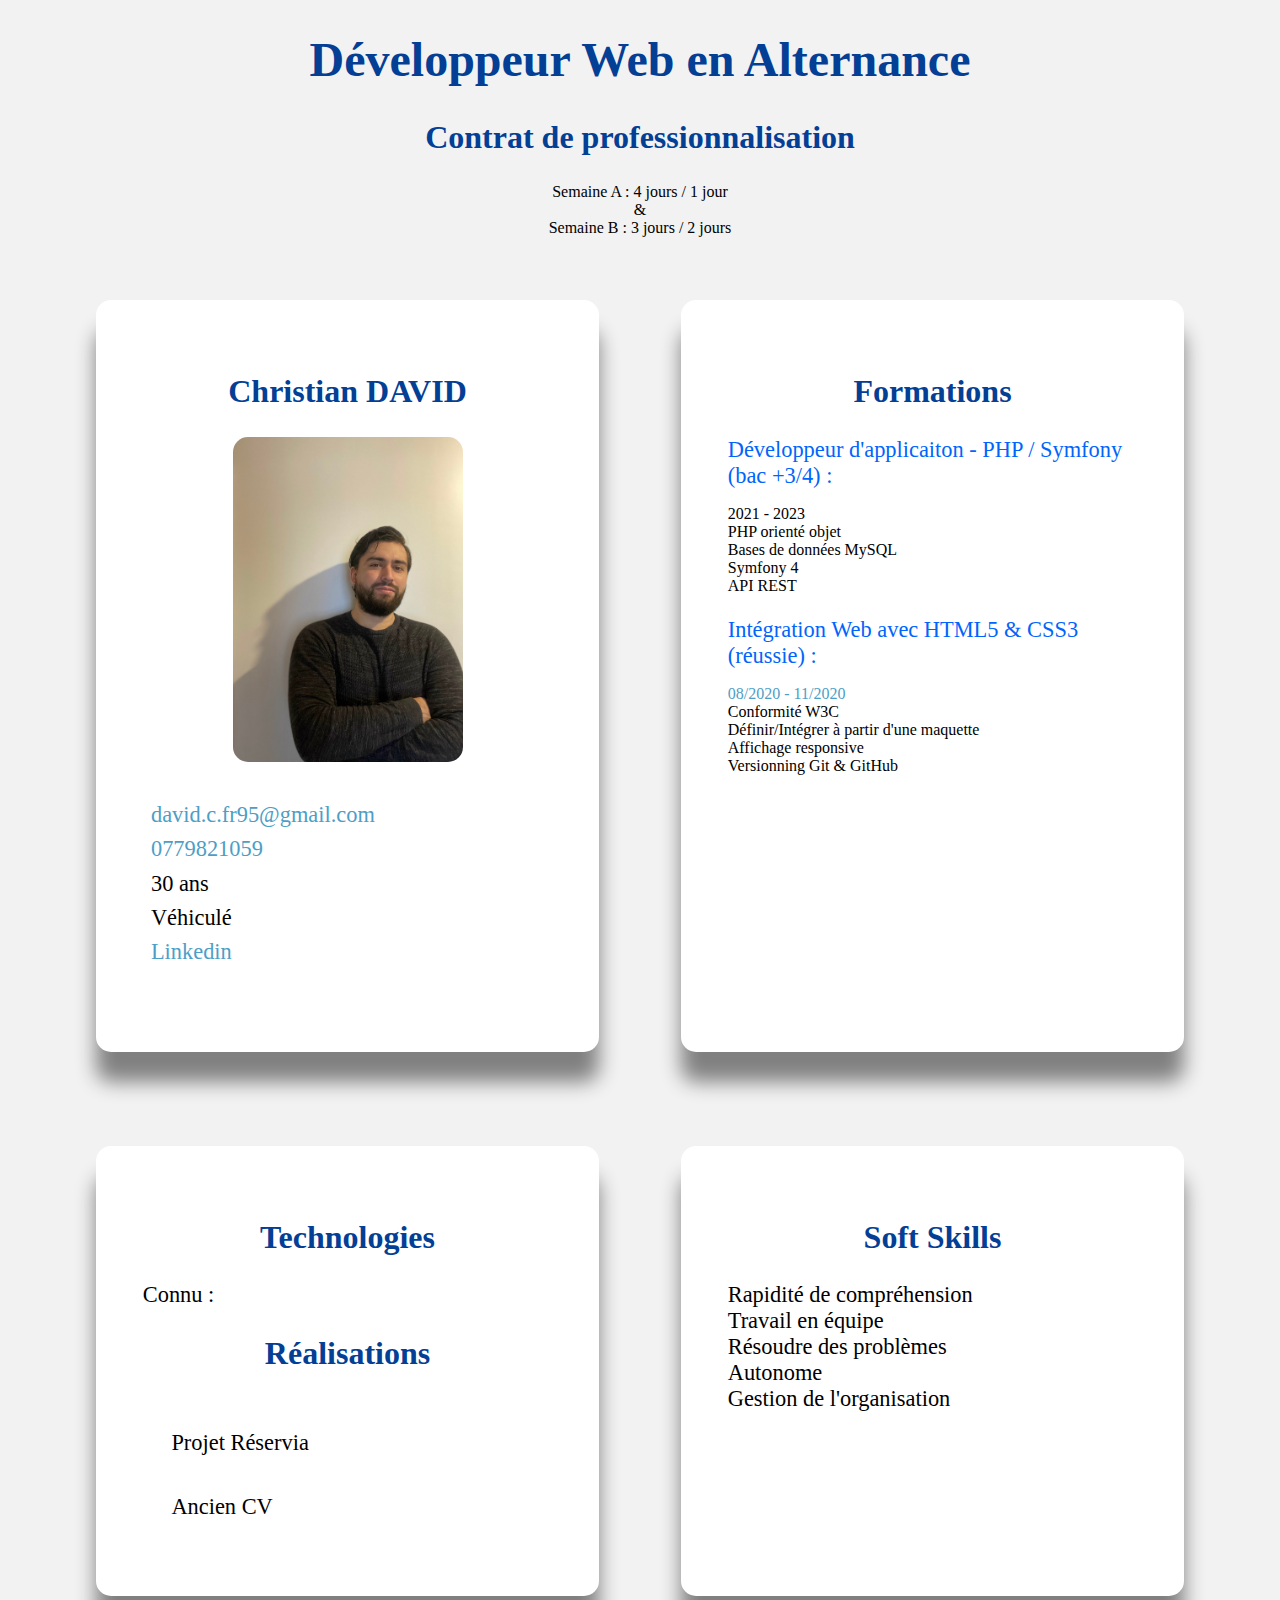
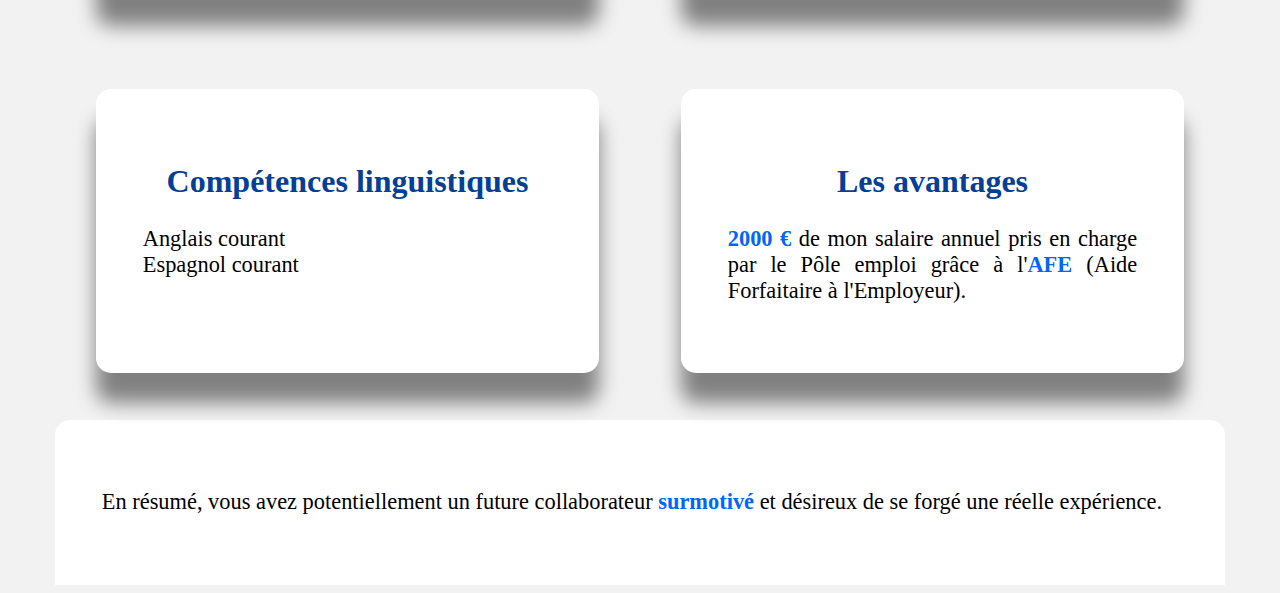
==== index.html @ d8ee63b3 "changement de l'extension de fichier" ====
<!DOCTYPE html>
<html lang="fr">
<head>
	<meta charset="utf-8">
	<meta name="viewport" content="width=device-width, initial-scale=1.0">
	<title>CV de Christian DAVID</title>
	<link rel="stylesheet" href="https://use.fontawesome.com/releases/v5.14.0/css/all.css"
		integrity="sha384-HzLeBuhoNPvSl5KYnjx0BT+WB0QEEqLprO+NBkkk5gbc67FTaL7XIGa2w1L0Xbgc" crossorigin="anonymous">
	<link rel="stylesheet" type="text/css" href="style.css">
</head>
<body>
	<!-- TITRE + OBJET -->
	<header class="container">
		<div id="titre">
			<h1>Développeur Web en Alternance</h1>
			<h2>Contrat de professionnalisation</h2>
			<p>
				Semaine A : 4 jours / 1 jour<br/>
				&<br/>
				Semaine B : 3 jours / 2 jours
			</p>
		</div>
	</header>

	<main class="container">

		<div>
			<section id="profil">
				<h2>Christian DAVID</h2>
				<div>
					<img alt="photo de christian david" src="photo/chris.jpg" id="moi">
					<p>
						<ul>
							<li><a href="mailto:david.c.fr95@gmail.com">david.c.fr95@gmail.com</a></li>
							<li><a href="tel:+33779821059">0779821059</a></li>
							<li>30 ans</li>
							<li>Véhiculé</li>
							<li><a href="https://www.linkedin.com/in/christian-david-06158919b/">Linkedin</a></li>
						</ul>
					</p>
				</div>
			</section>

			<section id="formations">
				<h2>Formations</h2>
					<p>Développeur d'applicaiton - PHP / Symfony (bac +3/4) :</p>
						<ul>
							<li><time datetime="2021-02-01">2021 - 2023</time></li>
							<li>PHP orienté objet</li>
							<li>Bases de données MySQL</li>
							<li>Symfony 4</li>
							<li>API REST</li>
						</ul>
					<p>Intégration Web avec HTML5 & CSS3 (réussie) :</p>
						<ul>
							<li><time datetime="2021-02-01"><a href="photo/certificat_HTML5_&_CSS3.pdf">08/2020 - 11/2020</a></time></li>
							<li>Conformité W3C</li>
							<li>Définir/Intégrer à partir d'une maquette</li>
							<li>Affichage responsive</li>
							<li>Versionning Git & GitHub</li>
						</ul>
			</section>
		</div>

		<div>
			<section id="technologies">
				<h2>Technologies</h2>
				<p>Connu :<br>
					<i class="fab fa-html5"></i>
					<i class="fab fa-css3-alt"></i>
					<i class="fab fa-sass"></i>
					<i class="fab fa-git"></i>
					<i class="fab fa-js-square"></i>
					<i class="fab fa-wordpress"></i>
					<i class="fab fa-php"></i>
					<i class="fab fa-node-js"></i>
				</p>
				<h2>Réalisations</h2>
				<p>
					<a href="https://chrisdavid95.github.io/projet-reservia/"><i class="fas fa-paperclip"></i></a>Projet Réservia<br>
					<a href="https://chrisdavid95.github.io/"><i class="fas fa-paperclip"></i></a>Ancien CV
				</p>
			</section>

			<section id="soft_skills">
				<h2>Soft Skills</h2>
				<ul>
					<li>Rapidité de compréhension</li>
					<li>Travail en équipe</li>
					<li>Résoudre des problèmes</li>
					<li>Autonome</li>
					<li>Gestion de l'organisation</li>
				</ul>
			</section>
		</div>

	</main>

	<footer class="container">

		<div>
			<section id="langues">
				<h2>Compétences linguistiques</h2>
				<ul>
					<li>Anglais courant</li>
					<li>Espagnol courant</li>
				</ul>
			</section>
			<section id="avantages">
				<h2>Les avantages</h2>
				<p><i class="far fa-lightbulb"></i><strong>2000 €</strong> de mon salaire annuel pris en charge par le Pôle emploi grâce à l'<strong>AFE</strong> (Aide Forfaitaire à l'Employeur).</p>
			</section>
		</div>

		<div id="bilan">
			<p><i class="far fa-hand-point-right"></i>En résumé, vous avez potentiellement un future collaborateur <strong>surmotivé</strong> et désireux de se forgé une réelle expérience.</p>
		</div>
		
	</footer>
</body>
</html>
---- style.css ----
/** STYLE GENERALE **/
html{scroll-behavior: smooth}
body{background-color: #F2F2F2; font-family: KufiStandardGK}
a{text-decoration: none}
a:link, a:visited{color: #4D9EC6}
a:hover, a:focus{color: #75FF42}
.container{width: 95%; max-width: 1170px; margin: auto}
h1{color: #043F96; font-family: impact; font-size: 3rem}
h2{color: #043F96; font-family: "Apple Symbols"; font-size: 2rem}
h1,h2,#titre p{text-align: center}
#profil div{display: flex;flex-direction: column; justify-content: space-evenly}
#profil li{margin: 2%; text-align: left}
#profil li:first-of-type {word-break: break-word}
#profil ul{margin: 0}
#moi{object-fit: contain;width: 230px;margin: auto; border-radius: 15px}
ul{list-style-type: none; padding: 0}
#formations li:first-of-type, #formations li:{font-size: 1.4rem}
#formations p{margin-bottom: 0; font-size: 1.4rem}
#technologies p:first-of-type i{filter: grayscale(100%)}
#technologies p i:hover{filter: none}
.fab, .fas, .far{font-size: 3.5rem}
.far{float: left}
.fa-html5{color: #dd4d25}
.fa-css3-alt{color: #1779B8}
.fa-sass{color: #CF6BA0}
.fa-git{color: #E94F32}
.fa-js-square{color: #EFD81C}
.fa-wordpress{color: #127297}
.fa-php{color: #858FBC}
.fa-node-js{color: #87BF00}
.fa-lightbulb, .fa-hand-point-right, .fa-paperclip{margin-right: 7%}
.fa-lightbulb{color: #F6C70A}
.fa-html5, .fa-css3-alt, .fa-sass, .fa-git, .fa-js-square, .fa-wordpress, .fa-php, .fa-node-js, .fa-paperclip{transition: all 2s ease 0s}
.fa-html5:hover, .fa-css3-alt:hover, .fa-sass:hover, .fa-git:hover, .fa-js-square:hover, .fa-wordpress:hover, .fa-php:hover, .fa-node-js:hover, .fa-paperclip:hover{transform: rotateY(360deg); transform: 3s}
.fa-hand-point-right, strong, #formations p{color: #0065FC}
#soft_skills,#profil li,#technologies p, footer{font-size: 1.4rem}
footer p{text-align: justify}
#profil, #formations, #technologies, #soft_skills, #langues, #avantages{background-color: white; margin: 10% auto; padding: 4%;border-radius: 15px; box-shadow: 0 30px 20px grey}
#bilan{background-color: white; border-radius: 15px 15px 0 0; border-bottom: none; padding: 4%}
/** MOIBILE FIRST **/
@media screen and (min-width: 768px){
main div, footer div{display: flex}
main section, footer section{flex-basis: 35%}
#profil, #formations, #technologies, #soft_skills, #langues, #avantages{margin: 4% auto}
}
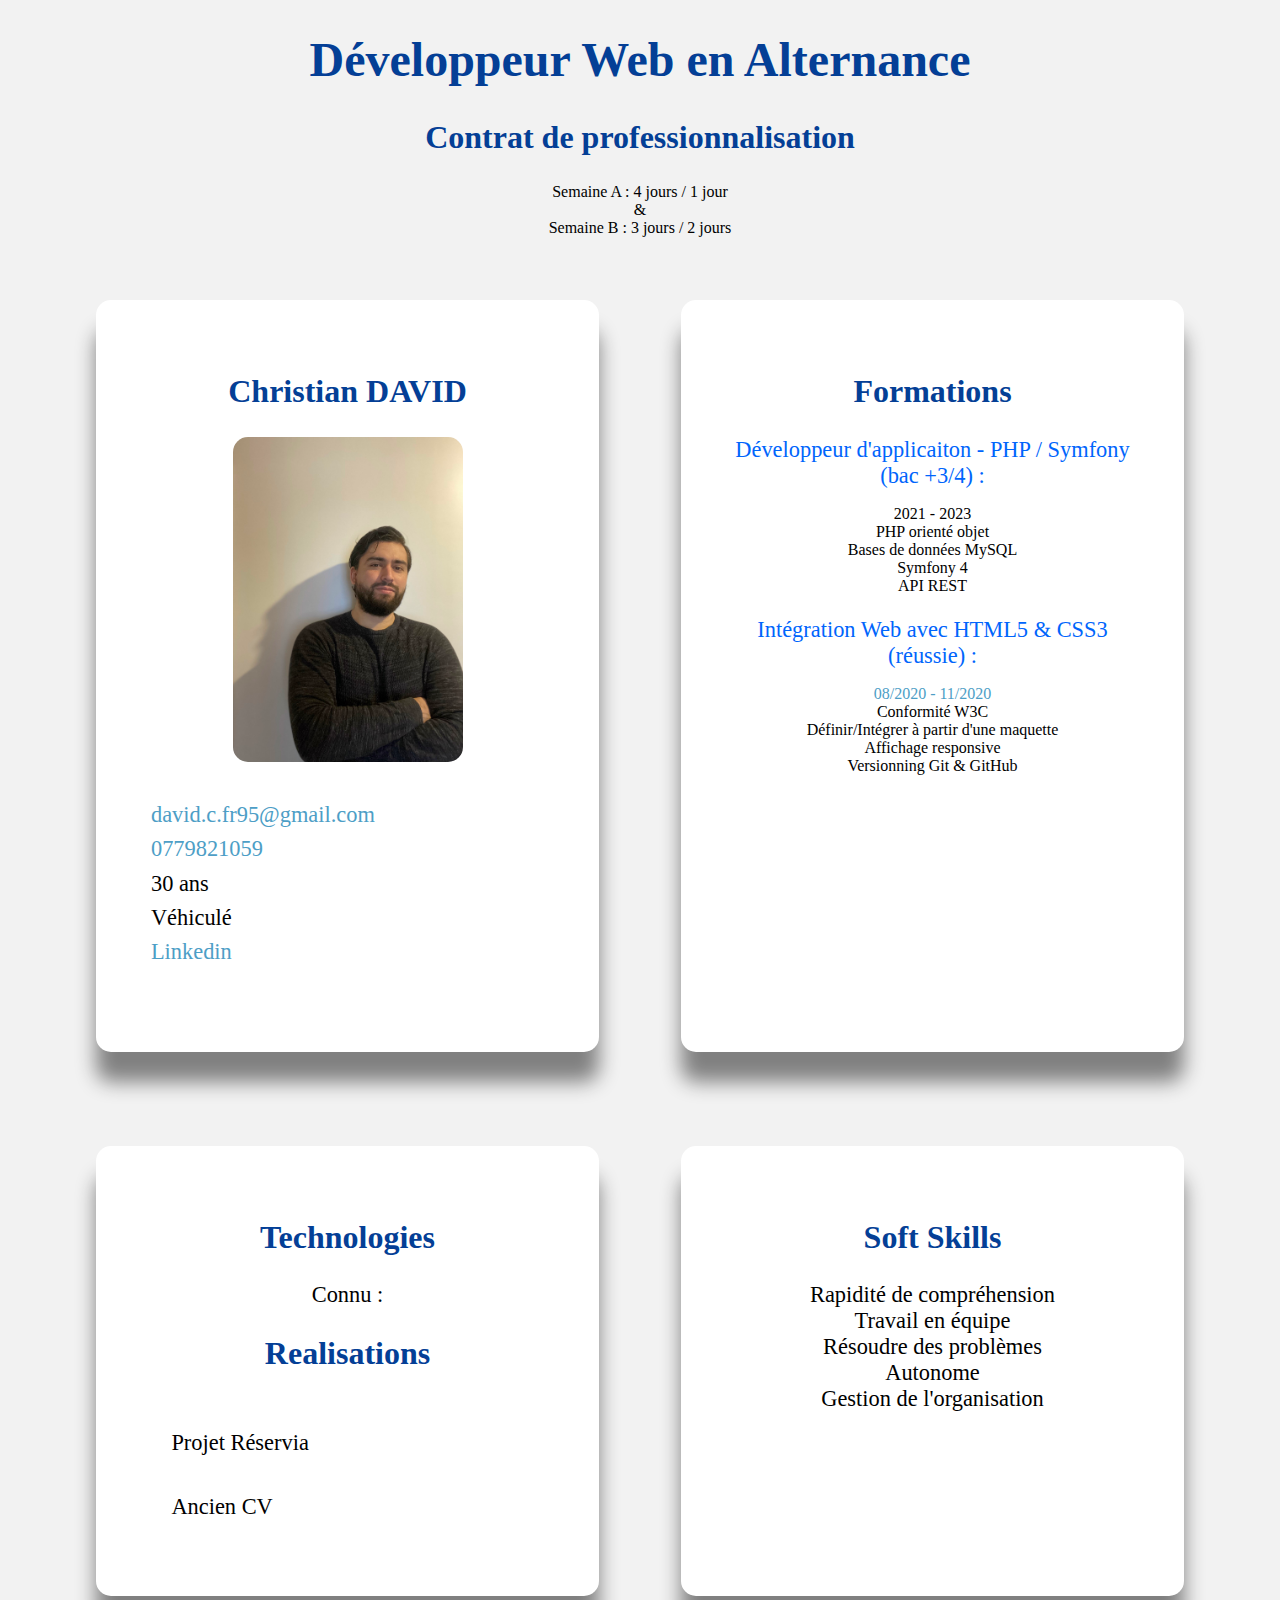
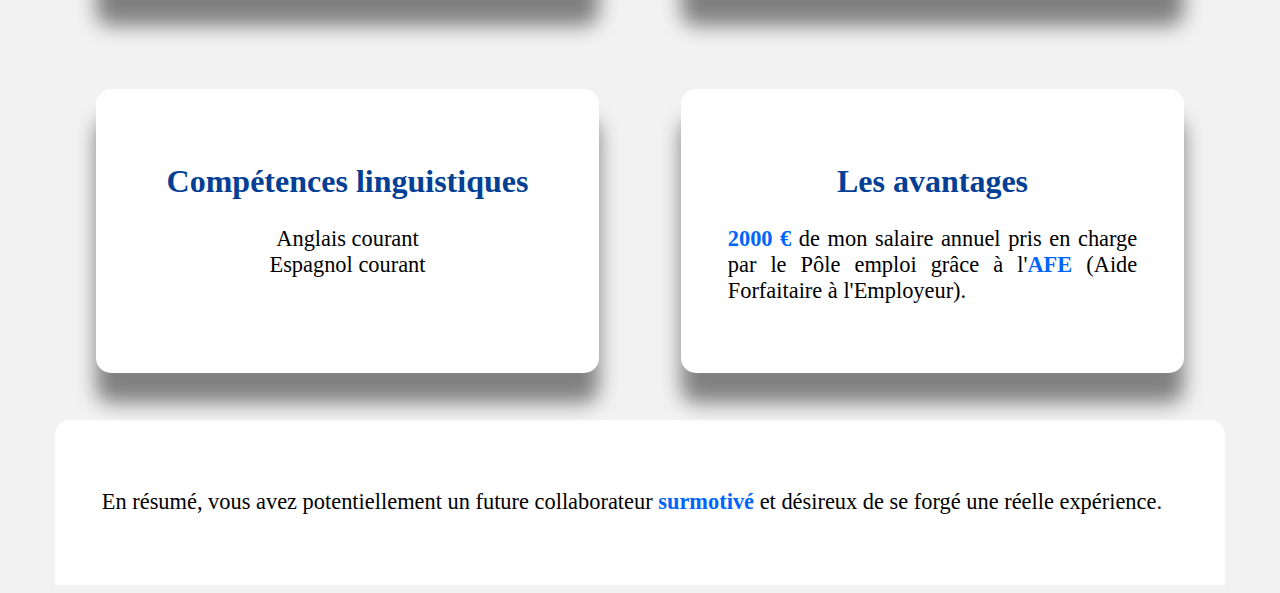
==== commit 1b397af5: "ajustement" ====
--- a/index.html
+++ b/index.html
@@ -75,7 +75,7 @@
 					<i class="fab fa-php"></i>
 					<i class="fab fa-node-js"></i>
 				</p>
-				<h2>Réalisations</h2>
+				<h2>Realisations</h2>
 				<p>
 					<a href="https://chrisdavid95.github.io/projet-reservia/"><i class="fas fa-paperclip"></i></a>Projet Réservia<br>
 					<a href="https://chrisdavid95.github.io/"><i class="fas fa-paperclip"></i></a>Ancien CV
--- a/style.css
+++ b/style.css
@@ -1,6 +1,6 @@
 /** STYLE GENERALE **/
 html{scroll-behavior: smooth}
-body{background-color: #F2F2F2; font-family: KufiStandardGK}
+body{background-color: #F2F2F2; text-align: center; font-family: KufiStandardGK}
 a{text-decoration: none}
 a:link, a:visited{color: #4D9EC6}
 a:hover, a:focus{color: #75FF42}
@@ -16,8 +16,9 @@
 ul{list-style-type: none; padding: 0}
 #formations li:first-of-type, #formations li:{font-size: 1.4rem}
 #formations p{margin-bottom: 0; font-size: 1.4rem}
-#technologies p:first-of-type i{filter: grayscale(100%)}
-#technologies p i:hover{filter: none}
+/**#technologies p:first-of-type i{filter: grayscale(100%)}
+#technologies p i:hover{filter: none}**/
+#technologies p:last-of-type{text-align: left}
 .fab, .fas, .far{font-size: 3.5rem}
 .far{float: left}
 .fa-html5{color: #dd4d25}
@@ -30,7 +31,7 @@
 .fa-node-js{color: #87BF00}
 .fa-lightbulb, .fa-hand-point-right, .fa-paperclip{margin-right: 7%}
 .fa-lightbulb{color: #F6C70A}
-.fa-html5, .fa-css3-alt, .fa-sass, .fa-git, .fa-js-square, .fa-wordpress, .fa-php, .fa-node-js, .fa-paperclip{transition: all 2s ease 0s}
+.fa-html5, .fa-css3-alt, .fa-sass, .fa-git, .fa-js-square, .fa-wordpress, .fa-php, .fa-node-js, .fa-paperclip{transition: all 1s cubic-bezier(.67,.4,.95,.1) 0s}
 .fa-html5:hover, .fa-css3-alt:hover, .fa-sass:hover, .fa-git:hover, .fa-js-square:hover, .fa-wordpress:hover, .fa-php:hover, .fa-node-js:hover, .fa-paperclip:hover{transform: rotateY(360deg); transform: 3s}
 .fa-hand-point-right, strong, #formations p{color: #0065FC}
 #soft_skills,#profil li,#technologies p, footer{font-size: 1.4rem}
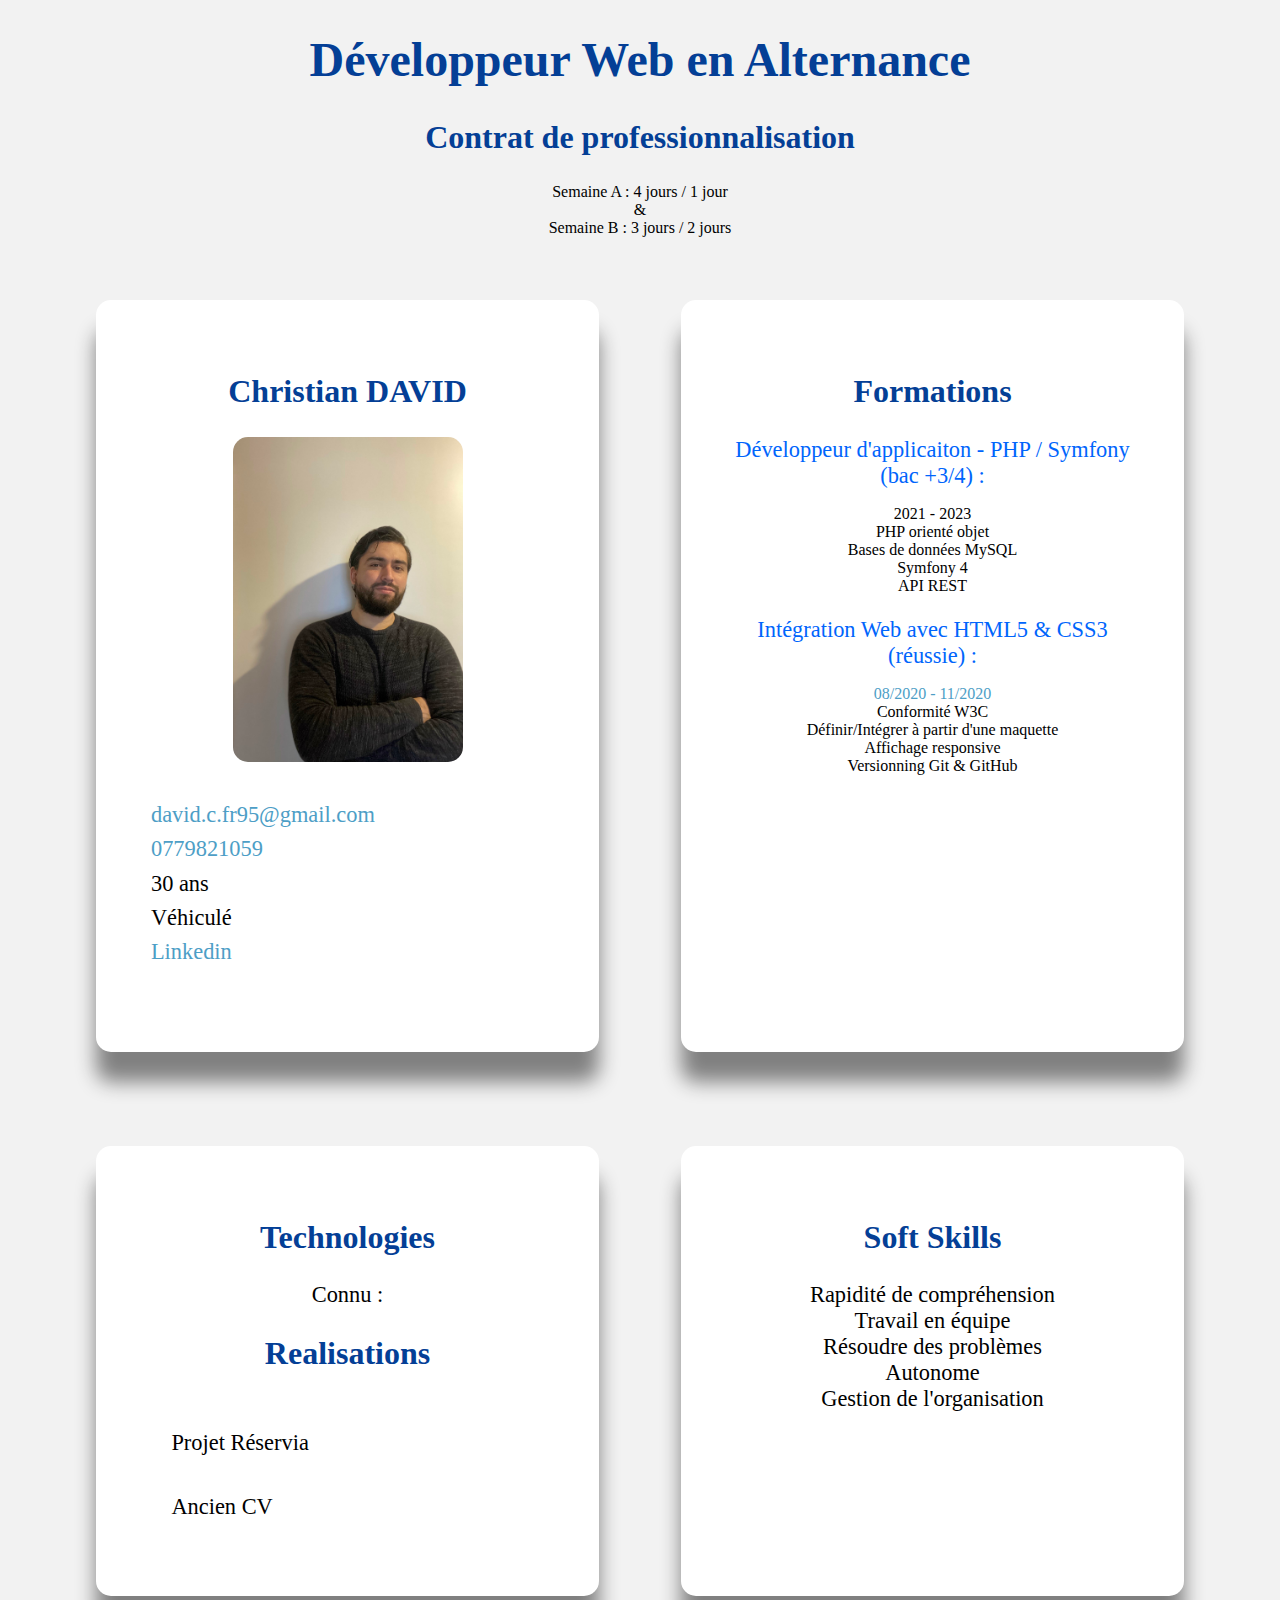
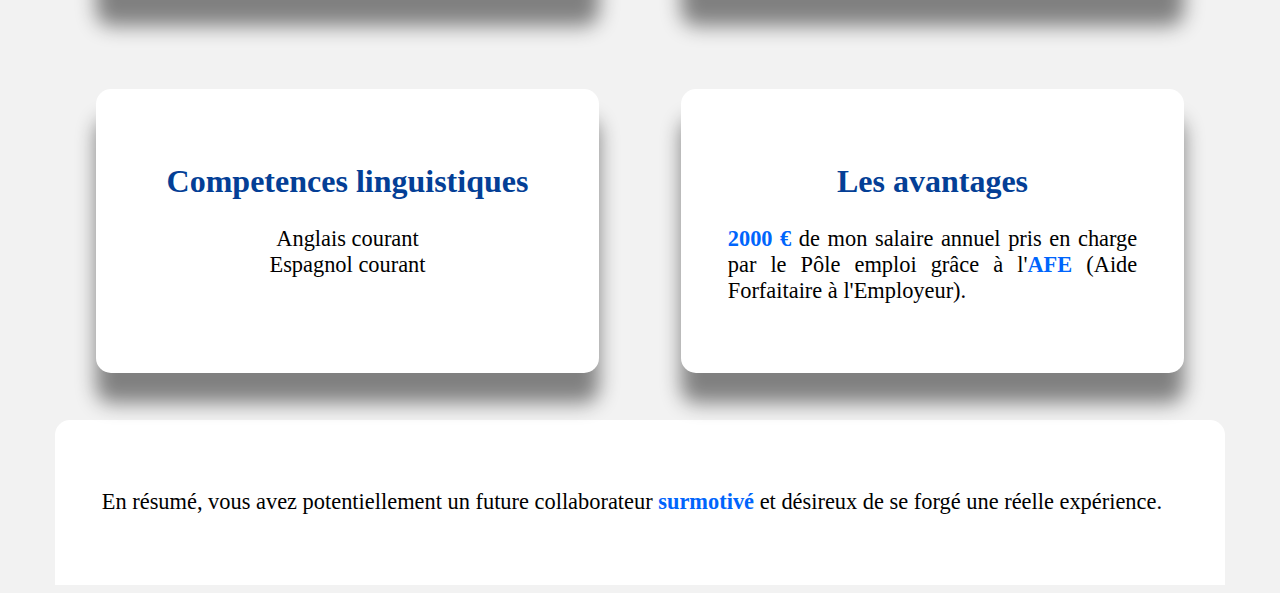
==== commit 567f9450: "last update" ====
--- a/index.html
+++ b/index.html
@@ -100,7 +100,7 @@
 
 		<div>
 			<section id="langues">
-				<h2>Compétences linguistiques</h2>
+				<h2>Competences linguistiques</h2>
 				<ul>
 					<li>Anglais courant</li>
 					<li>Espagnol courant</li>
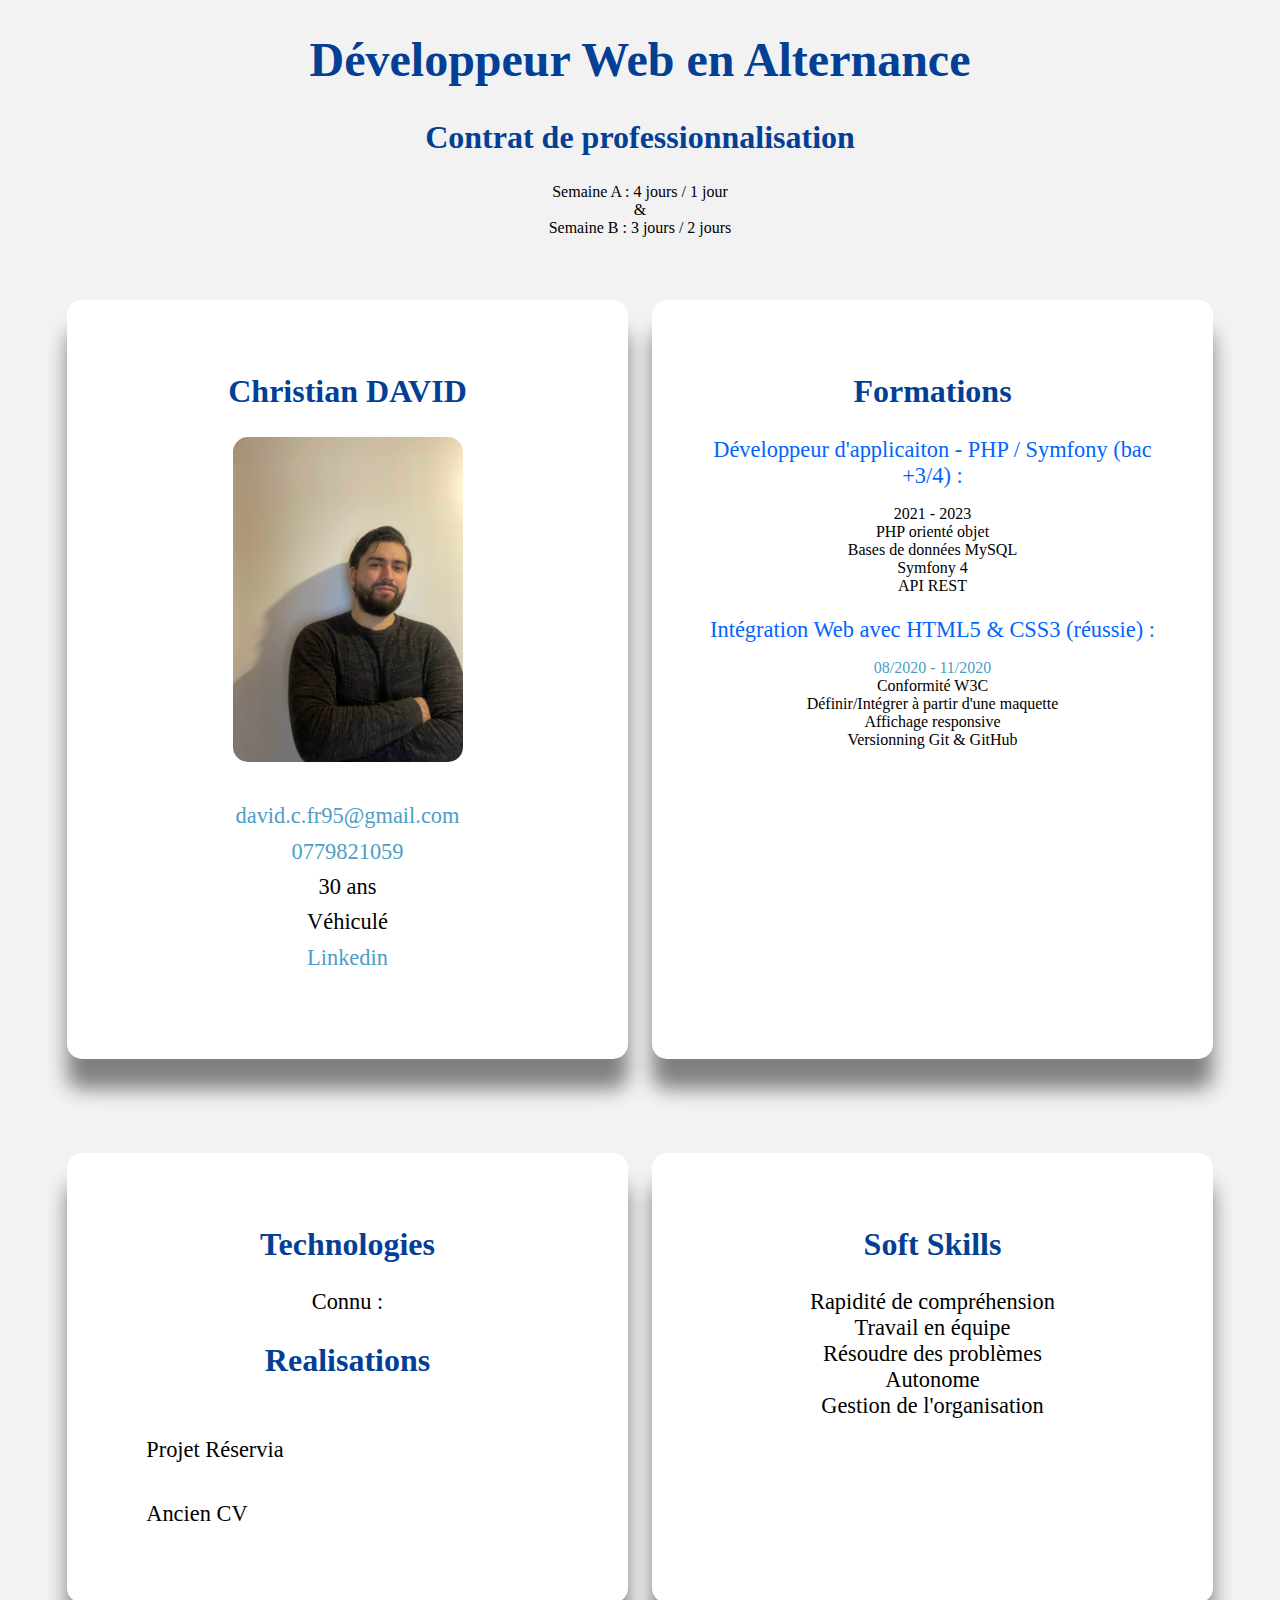
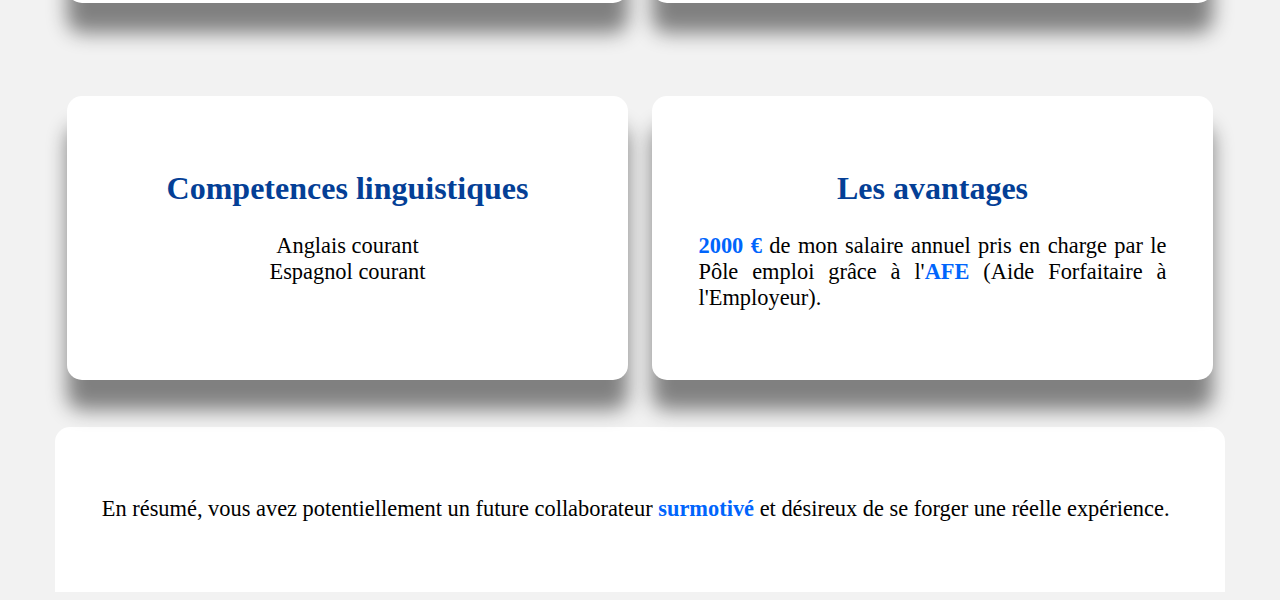
==== commit 62fcfbdf: "ultime modification" ====
--- a/index.html
+++ b/index.html
@@ -3,7 +3,12 @@
 <head>
 	<meta charset="utf-8">
 	<meta name="viewport" content="width=device-width, initial-scale=1.0">
-	<title>CV de Christian DAVID</title>
+	<meta name="description" content="Développeur web | Val d'oise & Paris">
+	<meta name="keywords" content="développeur web paris,développeur web val d'oise,créateur de site web,créateur de site internet">
+	<meta name="robots" content="index,follow">
+	<meta name="author" content="Christian DAVID">
+	<meta name="copyright" content="Christian DAVID">
+	<title>Christian DAVID | Développeur Web</title>
 	<link rel="stylesheet" href="https://use.fontawesome.com/releases/v5.14.0/css/all.css"
 		integrity="sha384-HzLeBuhoNPvSl5KYnjx0BT+WB0QEEqLprO+NBkkk5gbc67FTaL7XIGa2w1L0Xbgc" crossorigin="anonymous">
 	<link rel="stylesheet" type="text/css" href="style.css">
@@ -113,7 +118,7 @@
 		</div>
 
 		<div id="bilan">
-			<p><i class="far fa-hand-point-right"></i>En résumé, vous avez potentiellement un future collaborateur <strong>surmotivé</strong> et désireux de se forgé une réelle expérience.</p>
+			<p><i class="far fa-hand-point-right"></i>En résumé, vous avez potentiellement un future collaborateur <strong>surmotivé</strong> et désireux de se forger une réelle expérience.</p>
 		</div>
 		
 	</footer>
--- a/style.css
+++ b/style.css
@@ -39,8 +39,11 @@
 #profil, #formations, #technologies, #soft_skills, #langues, #avantages{background-color: white; margin: 10% auto; padding: 4%;border-radius: 15px; box-shadow: 0 30px 20px grey}
 #bilan{background-color: white; border-radius: 15px 15px 0 0; border-bottom: none; padding: 4%}
 /** MOIBILE FIRST **/
-@media screen and (min-width: 768px){
+@media all and (min-width: 768px){
 main div, footer div{display: flex}
-main section, footer section{flex-basis: 35%}
+main section, footer section{flex-basis: 40%}
 #profil, #formations, #technologies, #soft_skills, #langues, #avantages{margin: 4% auto}
+#profil li:first-of-type{word-break: normal}
+#profil li{text-align: center}
+
 }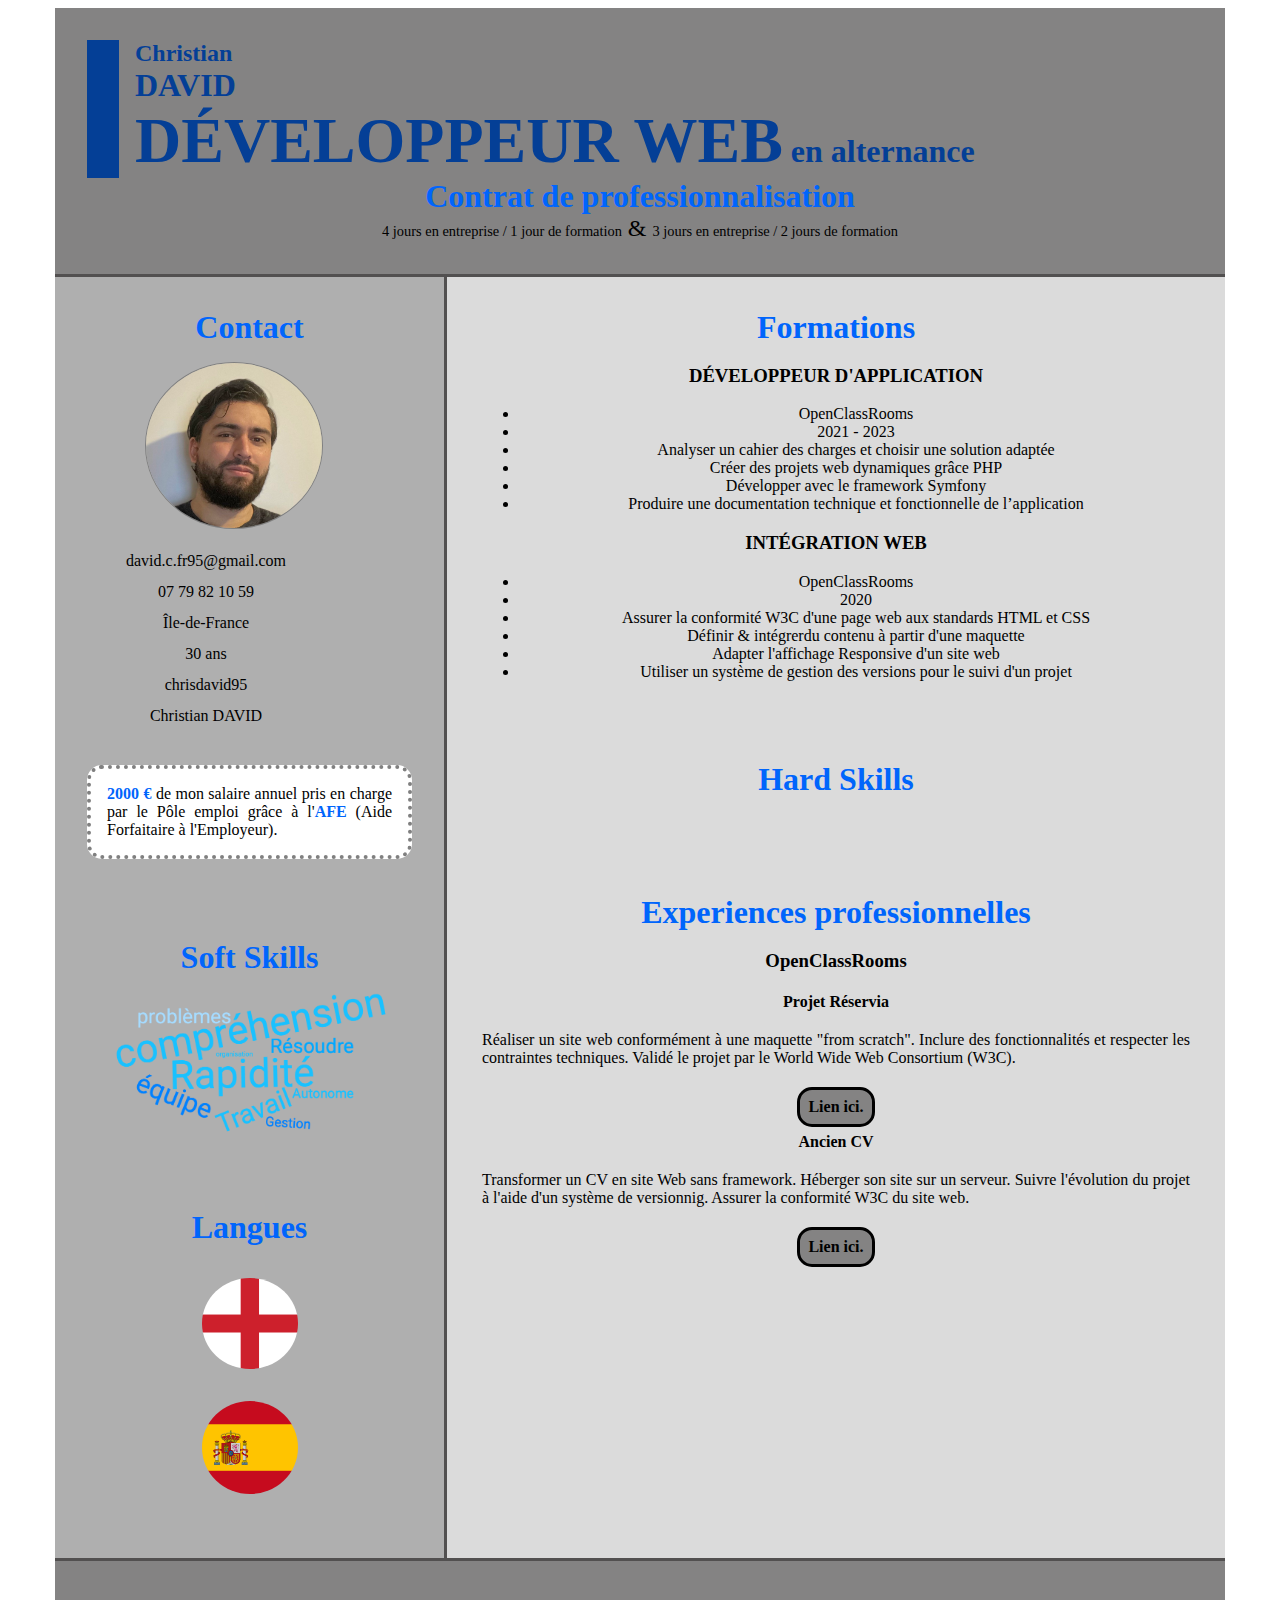
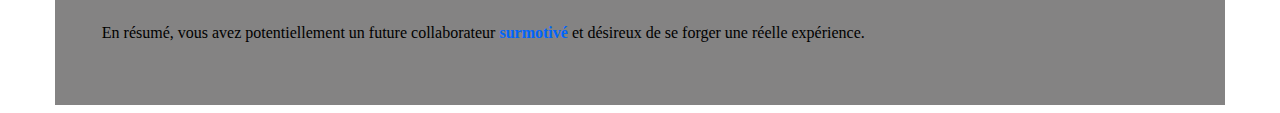
==== commit c0617d97: "Modifiction complete de la page web pour une question d'UX" ====
--- a/index.html
+++ b/index.html
@@ -14,63 +14,98 @@
 	<link rel="stylesheet" type="text/css" href="style.css">
 </head>
 <body>
-	<!-- TITRE + OBJET -->
+	
 	<header class="container">
-		<div id="titre">
-			<h1>Développeur Web en Alternance</h1>
-			<h2>Contrat de professionnalisation</h2>
-			<p>
-				Semaine A : 4 jours / 1 jour<br/>
-				&<br/>
-				Semaine B : 3 jours / 2 jours
-			</p>
-		</div>
+			<div>
+				<h1><span id="name"><span class="upper1">Christian</span> <span id="upper2">david</span></span> <span id="upper3">Développeur Web</span> <span class="block">en alternance</span></h1>
+				<h2>Contrat de professionnalisation</h2>
+				<p><span class="block">4 jours en entreprise / 1 jour de formation</span><span class="upper1 block"> & </span><span class="block">3 jours en entreprise / 2 jours de formation</span></p>
+			</div>
 	</header>
 
 	<main class="container">
 
-		<div>
-			<section id="profil">
-				<h2>Christian DAVID</h2>
+		<div id="colA">
+
+			<section>
+				<h2>Contact</h2>
+				<figure>
+					<img alt="photo de christian david" src="photo/chris.jpg" id="moi">
+				</figure>
+				<table>
+					<tr>
+						<td class="col1"><i class="fas fa-envelope-open-text"></i></td>
+						<td><a href="mailto:david.c.fr95@gmail.com">david.c.fr95@gmail.com</a></td>
+					</tr>
+					<tr>
+						<td class="col1"><i class="fas fa-mobile-alt"></i></td>
+						<td><a href="tel:+33779821059">07 79 82 10 59</a></td>
+					<tr>
+						<td class="col1"><i class="fas fa-map-pin"></i></td>
+						<td>Île-de-France</td>
+					<tr>
+						<td class="col1"><i class="fas fa-birthday-cake"></i></td>
+						<td>30 ans</td>
+					<tr>
+						<td class="col1"><i class="fab fa-github"></i></td>
+						<td><a href="https://github.com/chrisdavid95">chrisdavid95</a></td>
+					<tr>
+						<td class="col1"><i class="fab fa-linkedin-in"></i></td>
+						<td><a href="https://www.linkedin.com/in/christian-david-06158919b/">Christian DAVID</a></td>
+				</table>
+				<p id="avantages">
+					<i class="far fa-lightbulb"></i><strong>2000 €</strong> de mon salaire annuel pris en charge par le Pôle emploi grâce à l'<strong>AFE</strong> (Aide Forfaitaire à l'Employeur).
+				</p>
+			</section>
+
+			<section id="soft_skills">
+				<h2>Soft Skills</h2>
 				<div>
-					<img alt="photo de christian david" src="photo/chris.jpg" id="moi">
-					<p>
-						<ul>
-							<li><a href="mailto:david.c.fr95@gmail.com">david.c.fr95@gmail.com</a></li>
-							<li><a href="tel:+33779821059">0779821059</a></li>
-							<li>30 ans</li>
-							<li>Véhiculé</li>
-							<li><a href="https://www.linkedin.com/in/christian-david-06158919b/">Linkedin</a></li>
-						</ul>
-					</p>
+					<img src="photo/nuage-de-mots.png" alt="nuage de mots" id="nuage">
 				</div>
 			</section>
 
+			<section id="langues">
+				<h2>Langues</h2>
+				<figure>
+					<img src="photo/englandflag.png" alt="le drapeau d'angleterre" class="langues">
+					<img src="photo/spainflag.png" alt="le drapeau d'espagne" class="langues">
+				</figure>
+			</section>
+
+		</div>
+
+		<div id="colB">
+
 			<section id="formations">
 				<h2>Formations</h2>
-					<p>Développeur d'applicaiton - PHP / Symfony (bac +3/4) :</p>
-						<ul>
-							<li><time datetime="2021-02-01">2021 - 2023</time></li>
-							<li>PHP orienté objet</li>
-							<li>Bases de données MySQL</li>
-							<li>Symfony 4</li>
-							<li>API REST</li>
-						</ul>
-					<p>Intégration Web avec HTML5 & CSS3 (réussie) :</p>
-						<ul>
-							<li><time datetime="2021-02-01"><a href="photo/certificat_HTML5_&_CSS3.pdf">08/2020 - 11/2020</a></time></li>
-							<li>Conformité W3C</li>
-							<li>Définir/Intégrer à partir d'une maquette</li>
-							<li>Affichage responsive</li>
-							<li>Versionning Git & GitHub</li>
-						</ul>
+				<article>
+					<h3>DÉVELOPPEUR D'APPLICATION</h3>
+					<ul>
+						<li>OpenClassRooms</li>
+						<li><time datetime="2021-02-01">2021 - 2023</time></li>
+						<li>Analyser un cahier des charges et choisir une solution adaptée</li>
+						<li>Créer des projets web dynamiques grâce PHP</li>
+						<li>Développer avec le framework Symfony</li>
+						<li>Produire une documentation technique et fonctionnelle de l’application</li>
+					</ul>
+				</article>
+				<article>
+					<h3>INTÉGRATION WEB</h3>
+					<ul>
+						<li>OpenClassRooms</li>
+						<li><time datetime="2021-02-01"><a href="photo/certificat_HTML5_&_CSS3.pdf">2020</a></time></li>
+						<li>Assurer la conformité W3C d'une page web aux standards HTML et CSS</li>
+						<li>Définir & intégrerdu contenu à partir d'une maquette</li>
+						<li>Adapter l'affichage Responsive d'un site web</li>
+						<li>Utiliser un système de gestion des versions pour le suivi d'un projet</li>
+					</ul>
+				</article>
 			</section>
-		</div>
 
-		<div>
 			<section id="technologies">
-				<h2>Technologies</h2>
-				<p>Connu :<br>
+				<h2>Hard Skills</h2>
+				<p>
 					<i class="fab fa-html5"></i>
 					<i class="fab fa-css3-alt"></i>
 					<i class="fab fa-sass"></i>
@@ -80,42 +115,52 @@
 					<i class="fab fa-php"></i>
 					<i class="fab fa-node-js"></i>
 				</p>
-				<h2>Realisations</h2>
-				<p>
-					<a href="https://chrisdavid95.github.io/projet-reservia/"><i class="fas fa-paperclip"></i></a>Projet Réservia<br>
-					<a href="https://chrisdavid95.github.io/"><i class="fas fa-paperclip"></i></a>Ancien CV
-				</p>
 			</section>
 
-			<section id="soft_skills">
-				<h2>Soft Skills</h2>
-				<ul>
-					<li>Rapidité de compréhension</li>
-					<li>Travail en équipe</li>
-					<li>Résoudre des problèmes</li>
-					<li>Autonome</li>
-					<li>Gestion de l'organisation</li>
-				</ul>
+			<section>
+				<h2>Experiences professionnelles</h2>
+				<h3>OpenClassRooms</h3>
+				<table>
+					<thead>
+						<tr>
+							<th>Projet Réservia</th>
+						</tr>
+					</thead>
+					<tr>
+						<td>
+							<p>Réaliser un site web conformément à une maquette "from scratch". Inclure des fonctionnalités et respecter les contraintes techniques. Validé le projet par le World Wide Web Consortium (W3C).</p>
+						</td>
+					</tr>
+					<tfoot>
+						<tr>
+							<th><a href="https://chrisdavid95.github.io/projet-reservia/" class="projet">Lien ici.</a></th>
+						</tr>
+					</tfoot>
+				</table>
+				<table>
+					<thead>
+						<tr>
+							<th>Ancien CV</th>
+						</tr>
+					</thead>
+					<tr>
+						<td>
+							<p>Transformer un CV en site Web sans framework. Héberger son site sur un serveur. Suivre l'évolution du projet à l'aide d'un système de versionnig. Assurer la conformité W3C du site web.</p>
+						</td>
+					</tr>
+					<tfoot>
+						<tr>
+							<th><a href="https://chrisdavid95.github.io/" class="projet">Lien ici.</a></th>
+						</tr>
+					</tfoot>
+				</table>
 			</section>
+
 		</div>
 
 	</main>
 
 	<footer class="container">
-
-		<div>
-			<section id="langues">
-				<h2>Competences linguistiques</h2>
-				<ul>
-					<li>Anglais courant</li>
-					<li>Espagnol courant</li>
-				</ul>
-			</section>
-			<section id="avantages">
-				<h2>Les avantages</h2>
-				<p><i class="far fa-lightbulb"></i><strong>2000 €</strong> de mon salaire annuel pris en charge par le Pôle emploi grâce à l'<strong>AFE</strong> (Aide Forfaitaire à l'Employeur).</p>
-			</section>
-		</div>
 
 		<div id="bilan">
 			<p><i class="far fa-hand-point-right"></i>En résumé, vous avez potentiellement un future collaborateur <strong>surmotivé</strong> et désireux de se forger une réelle expérience.</p>
--- a/style.css
+++ b/style.css
@@ -1,25 +1,44 @@
-/** STYLE GENERALE **/
+/** MOIBILE FIRST **/
 html{scroll-behavior: smooth}
-body{background-color: #F2F2F2; text-align: center; font-family: KufiStandardGK}
+body{background-color: white; font-family: KufiStandardGK}
+header{padding: 2%; background-color: #848383; border-bottom: 3px solid #525050}
+header p{font-size: 0.8rem}
+header,main,footer,div,section,article,figure{box-sizing:border-box}
+section{padding: 1rem}
 a{text-decoration: none}
-a:link, a:visited{color: #4D9EC6}
-a:hover, a:focus{color: #75FF42}
+a:link, a:visited{color: black}
+a:hover, a:focus{color: #fc2a32}
+h1{color: #043F96; font-family: impact}
+h2{color: #043F96; font-family: "Apple Symbols"; font-size: 2rem}
+h1, h2, header p{text-align: center; margin: 0}
+h3{text-align: center}
+figure{display: flex; flex-direction: column; justify-content: space-evenly; align-items: center}
+footer p{text-align: justify}
 .container{width: 95%; max-width: 1170px; margin: auto}
-h1{color: #043F96; font-family: impact; font-size: 3rem}
-h2{color: #043F96; font-family: "Apple Symbols"; font-size: 2rem}
-h1,h2,#titre p{text-align: center}
-#profil div{display: flex;flex-direction: column; justify-content: space-evenly}
-#profil li{margin: 2%; text-align: left}
-#profil li:first-of-type {word-break: break-word}
-#profil ul{margin: 0}
-#moi{object-fit: contain;width: 230px;margin: auto; border-radius: 15px}
-ul{list-style-type: none; padding: 0}
+#moi{object-fit: contain;width: 11rem; margin-right: 2rem; border-radius: 50%;border: 1px solid grey}
+#name{display: flex; flex-direction: column; align-items: baseline}
+.upper1{text-transform: capitalize; font-size: 1.3rem}
+#upper2, #upper3{text-transform: uppercase}
+#upper2, h1{font-size: 2rem}
+.block{display: block}
+#colA{background-color: #AFAFAF}
+#colB{background-color: #DBDBDB; flex: 2}
+#colA div{display: flex;flex-direction: column; justify-content: space-evenly}
+#colA li{margin: 2%; text-align: left}
+#colA li:first-of-type {word-break: break-word}
+#colA ul{margin: 0}
+.col1{text-align: center}
+table .fas, table .fab{font-size: 1.5rem; margin-right: 2rem; color: white}
+table p{text-align: justify}
+thead, tfoot{text-align: center}
+#avantages{margin-top: 2rem; text-align: justify; background-color: white; padding: 1rem; border-radius: 15px; border: 4px dotted grey}
+#avantages i, #bilan i{font-size: 4rem; margin-right: 1rem}
+.langues{width: 5rem; border-radius: 50%; margin: 1rem}
 #formations li:first-of-type, #formations li:{font-size: 1.4rem}
 #formations p{margin-bottom: 0; font-size: 1.4rem}
-/**#technologies p:first-of-type i{filter: grayscale(100%)}
-#technologies p i:hover{filter: none}**/
+#technologies p{display: flex; justify-content: space-evenly; flex-wrap: wrap}
 #technologies p:last-of-type{text-align: left}
-.fab, .fas, .far{font-size: 3.5rem}
+.fab{font-size: 4.5rem}
 .far{float: left}
 .fa-html5{color: #dd4d25}
 .fa-css3-alt{color: #1779B8}
@@ -29,21 +48,30 @@
 .fa-wordpress{color: #127297}
 .fa-php{color: #858FBC}
 .fa-node-js{color: #87BF00}
-.fa-lightbulb, .fa-hand-point-right, .fa-paperclip{margin-right: 7%}
 .fa-lightbulb{color: #F6C70A}
-.fa-html5, .fa-css3-alt, .fa-sass, .fa-git, .fa-js-square, .fa-wordpress, .fa-php, .fa-node-js, .fa-paperclip{transition: all 1s cubic-bezier(.67,.4,.95,.1) 0s}
-.fa-html5:hover, .fa-css3-alt:hover, .fa-sass:hover, .fa-git:hover, .fa-js-square:hover, .fa-wordpress:hover, .fa-php:hover, .fa-node-js:hover, .fa-paperclip:hover{transform: rotateY(360deg); transform: 3s}
-.fa-hand-point-right, strong, #formations p{color: #0065FC}
-#soft_skills,#profil li,#technologies p, footer{font-size: 1.4rem}
-footer p{text-align: justify}
-#profil, #formations, #technologies, #soft_skills, #langues, #avantages{background-color: white; margin: 10% auto; padding: 4%;border-radius: 15px; box-shadow: 0 30px 20px grey}
-#bilan{background-color: white; border-radius: 15px 15px 0 0; border-bottom: none; padding: 4%}
-/** MOIBILE FIRST **/
-@media all and (min-width: 768px){
-main div, footer div{display: flex}
-main section, footer section{flex-basis: 40%}
-#profil, #formations, #technologies, #soft_skills, #langues, #avantages{margin: 4% auto}
-#profil li:first-of-type{word-break: normal}
-#profil li{text-align: center}
+.fa-html5, .fa-css3-alt, .fa-sass, .fa-git, .fa-js-square, .fa-wordpress, .fa-php, .fa-node-js, figure img{transition: transform 3s cubic-bezier(1,1,1,1) 0s}
+.fa-html5:hover, .fa-css3-alt:hover, .fa-sass:hover, .fa-git:hover, .fa-js-square:hover, .fa-wordpress:hover, .fa-php:hover, .fa-node-js:hover, .fa-paperclip:hover, figure img:hover{transform: rotateY(1500deg)}
+.fa-lightbulb{transition: all 3s cubic-bezier(1,1,1,1) 0s}
+.fa-lightbulb:hover{transform: scale(2)}
+.fa-hand-point-right, h2, strong{color: #0065FC}
+#nuage{width: 90%; margin: auto}
+.projet{padding: 0.5rem; display: inline-block; border: 3px solid; background-color: #848383; border-radius: 15px}
+#bilan{background-color: #848383; padding: 4%; border-top: 3px solid #525050}
 
+
+@media all and (min-width: 767px){
+header{padding: 2rem}
+h1{display: inline-block; padding-left: 1rem; border-left: 2rem solid #043F96}
+header p{font-size: 0.9rem}
+section{padding: 2rem}
+.upper1{font-size: 1.5rem}
+#upper2, h1{font-size: 2rem}
+#upper3{font-size: 4rem; display: inline-block}
+.block{display: inline}
+main{display: flex; justify-content: space-between; text-align: center}
+#colA{border-right: 3px solid #525050; flex: 1}
+#colA li:first-of-type{word-break: normal}
+#colA li{}
+.langues{width: 6rem; border-radius: 50%}
+#nuage{width: 18rem; margin: auto}
 }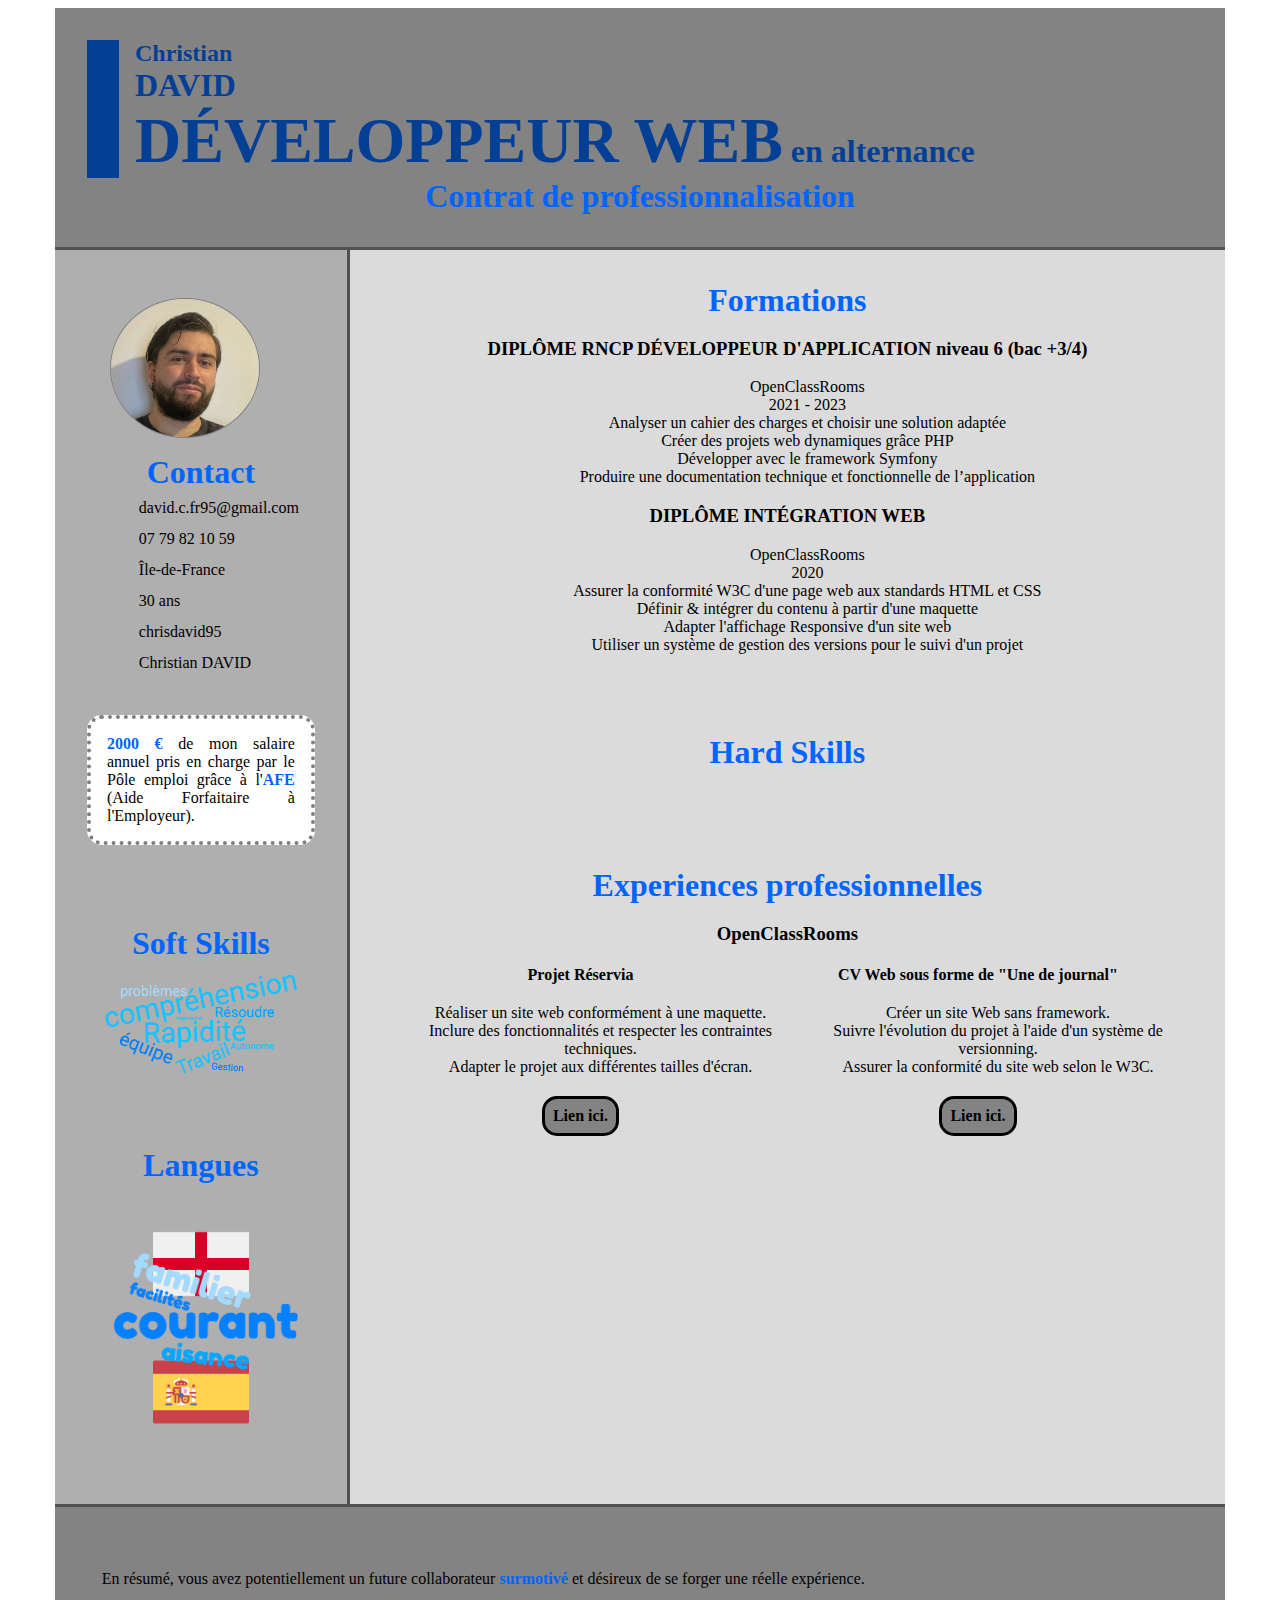
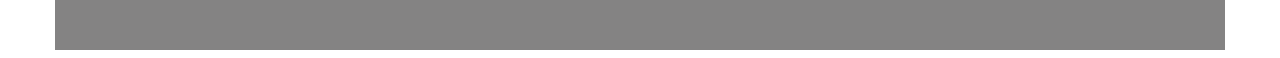
==== commit ee942a74: "corrections de fautes d'autographes, amélioration visuel du contenu" ====
--- a/index.html
+++ b/index.html
@@ -19,7 +19,6 @@
 			<div>
 				<h1><span id="name"><span class="upper1">Christian</span> <span id="upper2">david</span></span> <span id="upper3">Développeur Web</span> <span class="block">en alternance</span></h1>
 				<h2>Contrat de professionnalisation</h2>
-				<p><span class="block">4 jours en entreprise / 1 jour de formation</span><span class="upper1 block"> & </span><span class="block">3 jours en entreprise / 2 jours de formation</span></p>
 			</div>
 	</header>
 
@@ -28,30 +27,30 @@
 		<div id="colA">
 
 			<section>
-				<h2>Contact</h2>
 				<figure>
 					<img alt="photo de christian david" src="photo/chris.jpg" id="moi">
 				</figure>
+				<h2>Contact</h2>
 				<table>
 					<tr>
 						<td class="col1"><i class="fas fa-envelope-open-text"></i></td>
-						<td><a href="mailto:david.c.fr95@gmail.com">david.c.fr95@gmail.com</a></td>
+						<td class="col2"><a href="mailto:david.c.fr95@gmail.com">david.c.fr95@gmail.com</a></td>
 					</tr>
 					<tr>
 						<td class="col1"><i class="fas fa-mobile-alt"></i></td>
-						<td><a href="tel:+33779821059">07 79 82 10 59</a></td>
+						<td class="col2"><a href="tel:+33779821059">07 79 82 10 59</a></td>
 					<tr>
 						<td class="col1"><i class="fas fa-map-pin"></i></td>
-						<td>Île-de-France</td>
+						<td class="col2">Île-de-France</td>
 					<tr>
 						<td class="col1"><i class="fas fa-birthday-cake"></i></td>
-						<td>30 ans</td>
+						<td class="col2">30 ans</td>
 					<tr>
 						<td class="col1"><i class="fab fa-github"></i></td>
-						<td><a href="https://github.com/chrisdavid95">chrisdavid95</a></td>
+						<td class="col2"><a href="https://github.com/chrisdavid95">chrisdavid95</a></td>
 					<tr>
 						<td class="col1"><i class="fab fa-linkedin-in"></i></td>
-						<td><a href="https://www.linkedin.com/in/christian-david-06158919b/">Christian DAVID</a></td>
+						<td class="col2"><a href="https://www.linkedin.com/in/christian-david-06158919b/">Christian DAVID</a></td>
 				</table>
 				<p id="avantages">
 					<i class="far fa-lightbulb"></i><strong>2000 €</strong> de mon salaire annuel pris en charge par le Pôle emploi grâce à l'<strong>AFE</strong> (Aide Forfaitaire à l'Employeur).
@@ -68,8 +67,9 @@
 			<section id="langues">
 				<h2>Langues</h2>
 				<figure>
-					<img src="photo/englandflag.png" alt="le drapeau d'angleterre" class="langues">
-					<img src="photo/spainflag.png" alt="le drapeau d'espagne" class="langues">
+					<img src="photo/england.png" alt="le drapeau d'angleterre" class="langues">
+					<img src="photo/spain.png" alt="le drapeau d'espagne" class="langues">
+					<img src="photo/nuage-de-mots2.png" alt="nuage de mots" id="nuage2">
 				</figure>
 			</section>
 
@@ -80,7 +80,7 @@
 			<section id="formations">
 				<h2>Formations</h2>
 				<article>
-					<h3>DÉVELOPPEUR D'APPLICATION</h3>
+					<h3>DIPLÔME RNCP DÉVELOPPEUR D'APPLICATION niveau 6 (bac +3/4)</h3>
 					<ul>
 						<li>OpenClassRooms</li>
 						<li><time datetime="2021-02-01">2021 - 2023</time></li>
@@ -91,12 +91,12 @@
 					</ul>
 				</article>
 				<article>
-					<h3>INTÉGRATION WEB</h3>
+					<h3><a href="photo/certificat_HTML5_&_CSS3.pdf">DIPLÔME INTÉGRATION WEB</a></h3>
 					<ul>
 						<li>OpenClassRooms</li>
-						<li><time datetime="2021-02-01"><a href="photo/certificat_HTML5_&_CSS3.pdf">2020</a></time></li>
+						<li>2020</li>
 						<li>Assurer la conformité W3C d'une page web aux standards HTML et CSS</li>
-						<li>Définir & intégrerdu contenu à partir d'une maquette</li>
+						<li>Définir & intégrer du contenu à partir d'une maquette</li>
 						<li>Adapter l'affichage Responsive d'un site web</li>
 						<li>Utiliser un système de gestion des versions pour le suivi d'un projet</li>
 					</ul>
@@ -120,40 +120,50 @@
 			<section>
 				<h2>Experiences professionnelles</h2>
 				<h3>OpenClassRooms</h3>
-				<table>
-					<thead>
+				<div id="projets">
+					<table>
+						<thead>
+							<tr>
+								<th>Projet Réservia</th>
+							</tr>
+						</thead>
 						<tr>
-							<th>Projet Réservia</th>
+							<td>
+								<ul>
+									<li>Réaliser un site web conformément à une maquette.</li>
+									<li>Inclure des fonctionnalités et respecter les contraintes techniques.</li>
+									<li>Adapter le projet aux différentes tailles d'écran.</li>
+								</ul>
+							</td>
 						</tr>
-					</thead>
-					<tr>
-						<td>
-							<p>Réaliser un site web conformément à une maquette "from scratch". Inclure des fonctionnalités et respecter les contraintes techniques. Validé le projet par le World Wide Web Consortium (W3C).</p>
-						</td>
-					</tr>
-					<tfoot>
+						<tfoot>
+							<tr>
+								<th><a href="https://chrisdavid95.github.io/projet-reservia/" class="projet">Lien ici.</a></th>
+							</tr>
+						</tfoot>
+					</table>
+					<table>
+						<thead>
+							<tr>
+								<th>CV Web sous forme de "Une de journal"</th>
+							</tr>
+						</thead>
 						<tr>
-							<th><a href="https://chrisdavid95.github.io/projet-reservia/" class="projet">Lien ici.</a></th>
+							<td>
+								<ul>
+									<li>Créer un site Web sans framework.</li>
+									<li>Suivre l'évolution du projet à l'aide d'un système de versionning.</li>
+									<li>Assurer la conformité du site web selon le W3C.</li>
+								</ul>
+							</td>
 						</tr>
-					</tfoot>
-				</table>
-				<table>
-					<thead>
-						<tr>
-							<th>Ancien CV</th>
-						</tr>
-					</thead>
-					<tr>
-						<td>
-							<p>Transformer un CV en site Web sans framework. Héberger son site sur un serveur. Suivre l'évolution du projet à l'aide d'un système de versionnig. Assurer la conformité W3C du site web.</p>
-						</td>
-					</tr>
-					<tfoot>
-						<tr>
-							<th><a href="https://chrisdavid95.github.io/" class="projet">Lien ici.</a></th>
-						</tr>
-					</tfoot>
-				</table>
+						<tfoot>
+							<tr>
+								<th><a href="https://chrisdavid95.github.io/" class="projet">Lien ici.</a></th>
+							</tr>
+						</tfoot>
+					</table>
+				</div>
 			</section>
 
 		</div>
--- a/style.css
+++ b/style.css
@@ -12,28 +12,31 @@
 h2{color: #043F96; font-family: "Apple Symbols"; font-size: 2rem}
 h1, h2, header p{text-align: center; margin: 0}
 h3{text-align: center}
-figure{display: flex; flex-direction: column; justify-content: space-evenly; align-items: center}
+ul{list-style-type: none}
+figure{display: flex; flex-direction: column; justify-content: space-evenly; align-items: center; position: relative}
 footer p{text-align: justify}
 .container{width: 95%; max-width: 1170px; margin: auto}
-#moi{object-fit: contain;width: 11rem; margin-right: 2rem; border-radius: 50%;border: 1px solid grey}
+#moi{object-fit: contain;width: 100%; margin-right: 2rem; border-radius: 50%;border: 1px solid grey}
 #name{display: flex; flex-direction: column; align-items: baseline}
 .upper1{text-transform: capitalize; font-size: 1.3rem}
 #upper2, #upper3{text-transform: uppercase}
 #upper2, h1{font-size: 2rem}
 .block{display: block}
 #colA{background-color: #AFAFAF}
-#colB{background-color: #DBDBDB; flex: 2}
+#colB{background-color: #DBDBDB}
 #colA div{display: flex;flex-direction: column; justify-content: space-evenly}
 #colA li{margin: 2%; text-align: left}
 #colA li:first-of-type {word-break: break-word}
 #colA ul{margin: 0}
 .col1{text-align: center}
+.col2{text-align: left}
+table{display: inline-block; flex-basis: 49%}
 table .fas, table .fab{font-size: 1.5rem; margin-right: 2rem; color: white}
 table p{text-align: justify}
 thead, tfoot{text-align: center}
 #avantages{margin-top: 2rem; text-align: justify; background-color: white; padding: 1rem; border-radius: 15px; border: 4px dotted grey}
 #avantages i, #bilan i{font-size: 4rem; margin-right: 1rem}
-.langues{width: 5rem; border-radius: 50%; margin: 1rem}
+.langues{width: 5rem; margin: 1rem}
 #formations li:first-of-type, #formations li:{font-size: 1.4rem}
 #formations p{margin-bottom: 0; font-size: 1.4rem}
 #technologies p{display: flex; justify-content: space-evenly; flex-wrap: wrap}
@@ -49,12 +52,13 @@
 .fa-php{color: #858FBC}
 .fa-node-js{color: #87BF00}
 .fa-lightbulb{color: #F6C70A}
-.fa-html5, .fa-css3-alt, .fa-sass, .fa-git, .fa-js-square, .fa-wordpress, .fa-php, .fa-node-js, figure img{transition: transform 3s cubic-bezier(1,1,1,1) 0s}
+.fa-html5, .fa-css3-alt, .fa-sass, .fa-git, .fa-js-square, .fa-wordpress, .fa-php, .fa-node-js, figure img{transition: transform 10s cubic-bezier(1,1,1,1) 0s}
 .fa-html5:hover, .fa-css3-alt:hover, .fa-sass:hover, .fa-git:hover, .fa-js-square:hover, .fa-wordpress:hover, .fa-php:hover, .fa-node-js:hover, .fa-paperclip:hover, figure img:hover{transform: rotateY(1500deg)}
 .fa-lightbulb{transition: all 3s cubic-bezier(1,1,1,1) 0s}
 .fa-lightbulb:hover{transform: scale(2)}
 .fa-hand-point-right, h2, strong{color: #0065FC}
 #nuage{width: 90%; margin: auto}
+#nuage2{position: absolute; width: 13rem}
 .projet{padding: 0.5rem; display: inline-block; border: 3px solid; background-color: #848383; border-radius: 15px}
 #bilan{background-color: #848383; padding: 4%; border-top: 3px solid #525050}
 
@@ -70,8 +74,9 @@
 .block{display: inline}
 main{display: flex; justify-content: space-between; text-align: center}
 #colA{border-right: 3px solid #525050; flex: 1}
+#colB{flex: 3}
 #colA li:first-of-type{word-break: normal}
-#colA li{}
-.langues{width: 6rem; border-radius: 50%}
-#nuage{width: 18rem; margin: auto}
+#projets{display: flex}
+.langues{width: 6rem}
+#nuage{margin: auto}
 }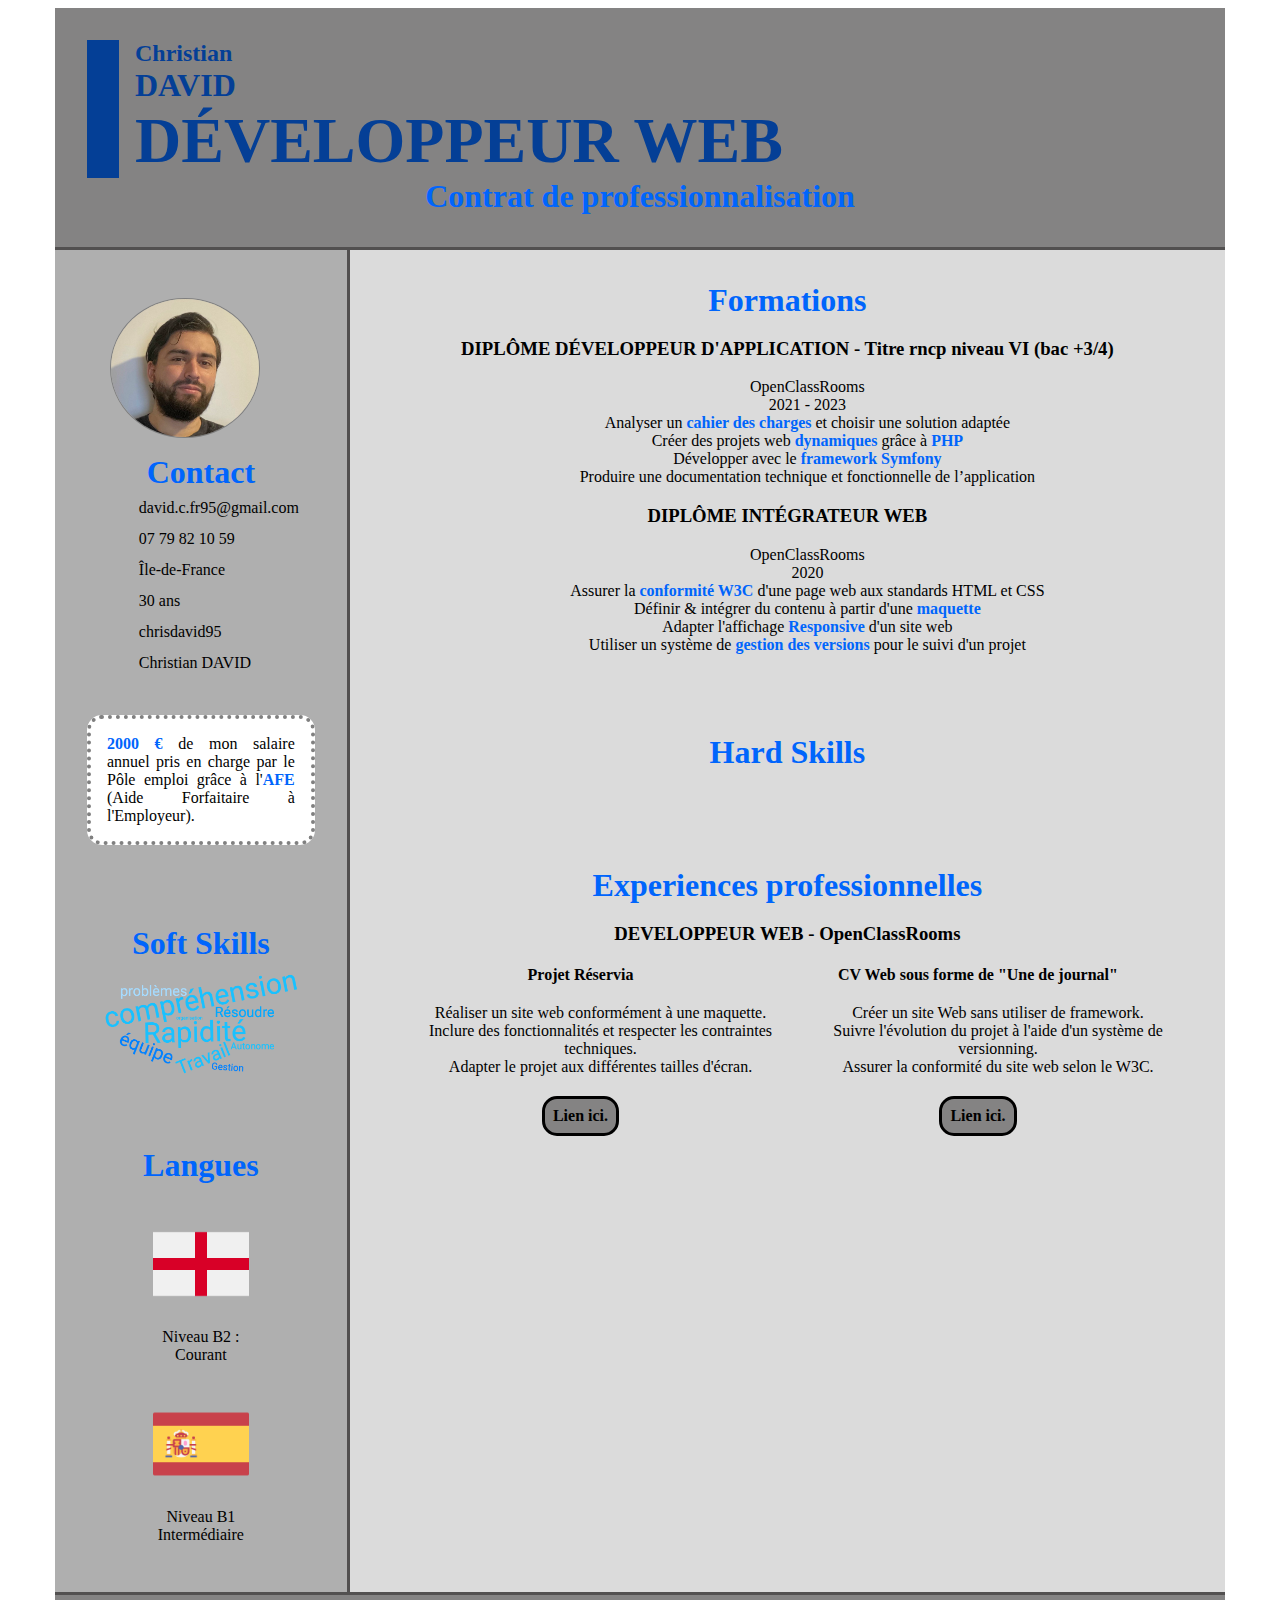
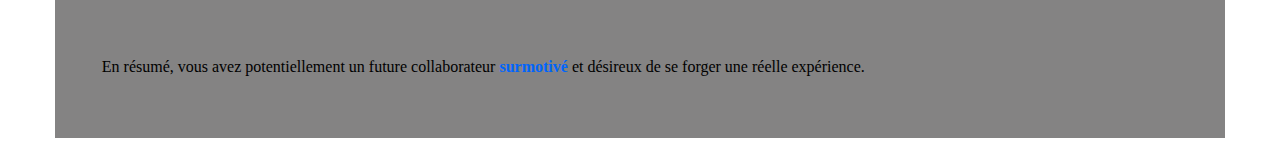
==== commit 6fc55549: "amélioration de l'aspect visuel du projet" ====
--- a/index.html
+++ b/index.html
@@ -17,7 +17,7 @@
 	
 	<header class="container">
 			<div>
-				<h1><span id="name"><span class="upper1">Christian</span> <span id="upper2">david</span></span> <span id="upper3">Développeur Web</span> <span class="block">en alternance</span></h1>
+				<h1><span id="name"><span class="upper1">Christian</span> <span id="upper2">david</span></span> <span id="upper3">Développeur Web</span></h1>
 				<h2>Contrat de professionnalisation</h2>
 			</div>
 	</header>
@@ -68,8 +68,11 @@
 				<h2>Langues</h2>
 				<figure>
 					<img src="photo/england.png" alt="le drapeau d'angleterre" class="langues">
+					<figcaption>Niveau B2 :<br>Courant</figcaption>
+				</figure>
+				<figure>
 					<img src="photo/spain.png" alt="le drapeau d'espagne" class="langues">
-					<img src="photo/nuage-de-mots2.png" alt="nuage de mots" id="nuage2">
+					<figcaption>Niveau B1 <br>Intermédiaire</figcaption>
 				</figure>
 			</section>
 
@@ -80,25 +83,25 @@
 			<section id="formations">
 				<h2>Formations</h2>
 				<article>
-					<h3>DIPLÔME RNCP DÉVELOPPEUR D'APPLICATION niveau 6 (bac +3/4)</h3>
+					<h3>DIPLÔME DÉVELOPPEUR D'APPLICATION - Titre rncp niveau VI (bac +3/4)</h3>
 					<ul>
 						<li>OpenClassRooms</li>
 						<li><time datetime="2021-02-01">2021 - 2023</time></li>
-						<li>Analyser un cahier des charges et choisir une solution adaptée</li>
-						<li>Créer des projets web dynamiques grâce PHP</li>
-						<li>Développer avec le framework Symfony</li>
+						<li>Analyser un <strong>cahier des charges</strong> et choisir une solution adaptée</li>
+						<li>Créer des projets web <strong>dynamiques</strong> grâce à <strong>PHP</strong></li>
+						<li>Développer avec le <strong>framework Symfony</strong></li>
 						<li>Produire une documentation technique et fonctionnelle de l’application</li>
 					</ul>
 				</article>
 				<article>
-					<h3><a href="photo/certificat_HTML5_&_CSS3.pdf">DIPLÔME INTÉGRATION WEB</a></h3>
+					<h3><a href="photo/certificat_HTML5_&_CSS3.pdf">DIPLÔME INTÉGRATEUR WEB</a></h3>
 					<ul>
 						<li>OpenClassRooms</li>
 						<li>2020</li>
-						<li>Assurer la conformité W3C d'une page web aux standards HTML et CSS</li>
-						<li>Définir & intégrer du contenu à partir d'une maquette</li>
-						<li>Adapter l'affichage Responsive d'un site web</li>
-						<li>Utiliser un système de gestion des versions pour le suivi d'un projet</li>
+						<li>Assurer la <strong>conformité W3C</strong> d'une page web aux standards HTML et CSS</li>
+						<li>Définir & intégrer du contenu à partir d'une <strong>maquette</strong></li>
+						<li>Adapter l'affichage <strong>Responsive</strong> d'un site web</li>
+						<li>Utiliser un système de <strong>gestion des versions</strong> pour le suivi d'un projet</li>
 					</ul>
 				</article>
 			</section>
@@ -119,7 +122,7 @@
 
 			<section>
 				<h2>Experiences professionnelles</h2>
-				<h3>OpenClassRooms</h3>
+				<h3>DEVELOPPEUR WEB - OpenClassRooms</h3>
 				<div id="projets">
 					<table>
 						<thead>
@@ -151,7 +154,7 @@
 						<tr>
 							<td>
 								<ul>
-									<li>Créer un site Web sans framework.</li>
+									<li>Créer un site Web sans utiliser de framework.</li>
 									<li>Suivre l'évolution du projet à l'aide d'un système de versionning.</li>
 									<li>Assurer la conformité du site web selon le W3C.</li>
 								</ul>
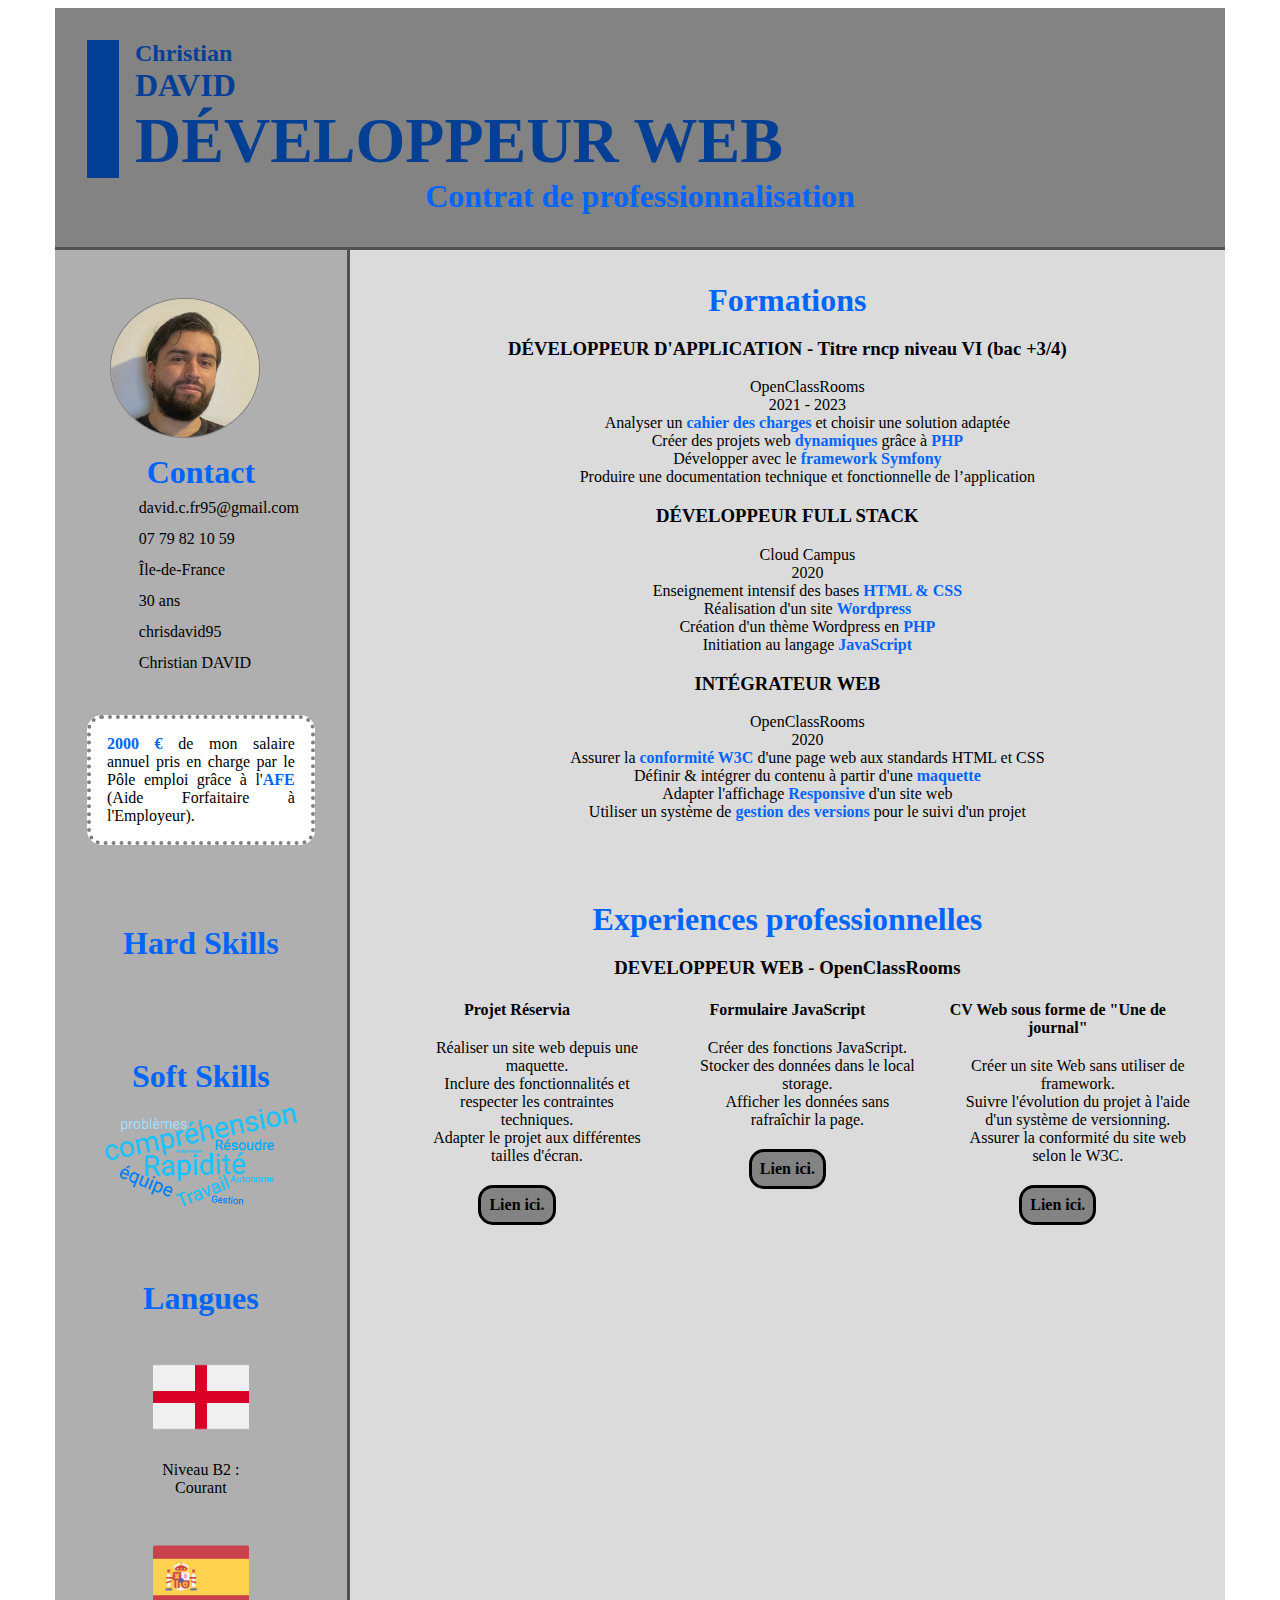
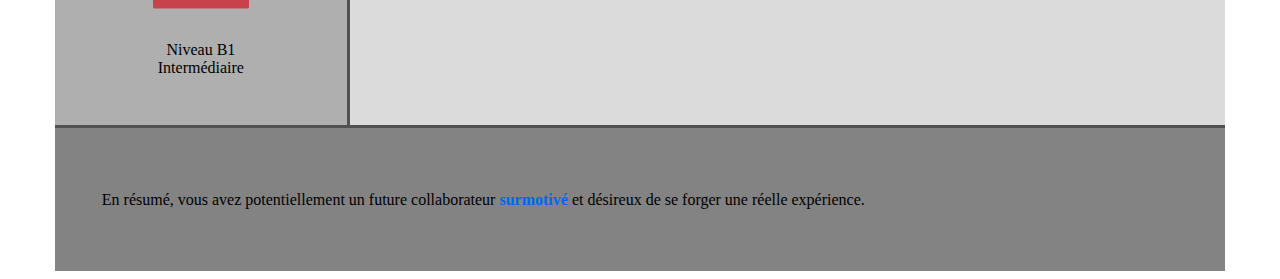
==== commit 8819d66a: "CV enrichi" ====
--- a/index.html
+++ b/index.html
@@ -57,55 +57,6 @@
 				</p>
 			</section>
 
-			<section id="soft_skills">
-				<h2>Soft Skills</h2>
-				<div>
-					<img src="photo/nuage-de-mots.png" alt="nuage de mots" id="nuage">
-				</div>
-			</section>
-
-			<section id="langues">
-				<h2>Langues</h2>
-				<figure>
-					<img src="photo/england.png" alt="le drapeau d'angleterre" class="langues">
-					<figcaption>Niveau B2 :<br>Courant</figcaption>
-				</figure>
-				<figure>
-					<img src="photo/spain.png" alt="le drapeau d'espagne" class="langues">
-					<figcaption>Niveau B1 <br>Intermédiaire</figcaption>
-				</figure>
-			</section>
-
-		</div>
-
-		<div id="colB">
-
-			<section id="formations">
-				<h2>Formations</h2>
-				<article>
-					<h3>DIPLÔME DÉVELOPPEUR D'APPLICATION - Titre rncp niveau VI (bac +3/4)</h3>
-					<ul>
-						<li>OpenClassRooms</li>
-						<li><time datetime="2021-02-01">2021 - 2023</time></li>
-						<li>Analyser un <strong>cahier des charges</strong> et choisir une solution adaptée</li>
-						<li>Créer des projets web <strong>dynamiques</strong> grâce à <strong>PHP</strong></li>
-						<li>Développer avec le <strong>framework Symfony</strong></li>
-						<li>Produire une documentation technique et fonctionnelle de l’application</li>
-					</ul>
-				</article>
-				<article>
-					<h3><a href="photo/certificat_HTML5_&_CSS3.pdf">DIPLÔME INTÉGRATEUR WEB</a></h3>
-					<ul>
-						<li>OpenClassRooms</li>
-						<li>2020</li>
-						<li>Assurer la <strong>conformité W3C</strong> d'une page web aux standards HTML et CSS</li>
-						<li>Définir & intégrer du contenu à partir d'une <strong>maquette</strong></li>
-						<li>Adapter l'affichage <strong>Responsive</strong> d'un site web</li>
-						<li>Utiliser un système de <strong>gestion des versions</strong> pour le suivi d'un projet</li>
-					</ul>
-				</article>
-			</section>
-
 			<section id="technologies">
 				<h2>Hard Skills</h2>
 				<p>
@@ -120,6 +71,66 @@
 				</p>
 			</section>
 
+			<section id="soft_skills">
+				<h2>Soft Skills</h2>
+				<div>
+					<img src="photo/nuage-de-mots.png" alt="nuage de mots" id="nuage">
+				</div>
+			</section>
+
+			<section id="langues">
+				<h2>Langues</h2>
+				<figure>
+					<img src="photo/england.png" alt="le drapeau d'angleterre" class="langues">
+					<figcaption>Niveau B2 :<br>Courant</figcaption>
+				</figure>
+				<figure>
+					<img src="photo/spain.png" alt="le drapeau d'espagne" class="langues">
+					<figcaption>Niveau B1 <br>Intermédiaire</figcaption>
+				</figure>
+			</section>
+
+		</div>
+
+		<div id="colB">
+
+			<section id="formations">
+				<h2>Formations</h2>
+				<article>
+					<h3>DÉVELOPPEUR D'APPLICATION - Titre rncp niveau VI (bac +3/4)</h3>
+					<ul>
+						<li>OpenClassRooms</li>
+						<li>2021 - 2023</li>
+						<li>Analyser un <strong>cahier des charges</strong> et choisir une solution adaptée</li>
+						<li>Créer des projets web <strong>dynamiques</strong> grâce à <strong>PHP</strong></li>
+						<li>Développer avec le <strong>framework Symfony</strong></li>
+						<li>Produire une documentation technique et fonctionnelle de l’application</li>
+					</ul>
+				</article>
+				<article>
+					<h3>DÉVELOPPEUR FULL STACK</h3>
+					<ul>
+						<li>Cloud Campus</li>
+						<li>2020</li>
+						<li>Enseignement intensif des bases <strong>HTML & CSS</strong></li>
+						<li>Réalisation d'un site <strong>Wordpress</strong></li>
+						<li>Création d'un thème Wordpress en <strong>PHP</strong></li>
+						<li>Initiation au langage <strong>JavaScript</strong></li>
+					</ul>
+				</article>
+				<article>
+					<h3><a href="photo/certificat_HTML5_&_CSS3.pdf">INTÉGRATEUR WEB</a></h3>
+					<ul>
+						<li>OpenClassRooms</li>
+						<li>2020</li>
+						<li>Assurer la <strong>conformité W3C</strong> d'une page web aux standards HTML et CSS</li>
+						<li>Définir & intégrer du contenu à partir d'une <strong>maquette</strong></li>
+						<li>Adapter l'affichage <strong>Responsive</strong> d'un site web</li>
+						<li>Utiliser un système de <strong>gestion des versions</strong> pour le suivi d'un projet</li>
+					</ul>
+				</article>
+			</section>
+
 			<section>
 				<h2>Experiences professionnelles</h2>
 				<h3>DEVELOPPEUR WEB - OpenClassRooms</h3>
@@ -133,7 +144,7 @@
 						<tr>
 							<td>
 								<ul>
-									<li>Réaliser un site web conformément à une maquette.</li>
+									<li>Réaliser un site web depuis une maquette.</li>
 									<li>Inclure des fonctionnalités et respecter les contraintes techniques.</li>
 									<li>Adapter le projet aux différentes tailles d'écran.</li>
 								</ul>
@@ -142,6 +153,27 @@
 						<tfoot>
 							<tr>
 								<th><a href="https://chrisdavid95.github.io/projet-reservia/" class="projet">Lien ici.</a></th>
+							</tr>
+						</tfoot>
+					</table>
+					<table>
+						<thead>
+							<tr>
+								<th>Formulaire JavaScript</th>
+							</tr>
+						</thead>
+						<tr>
+							<td>
+								<ul>
+									<li>Créer des fonctions JavaScript.</li>
+									<li>Stocker des données dans le local storage.</li>
+									<li>Afficher les données sans rafraîchir la page.</li>
+								</ul>
+							</td>
+						</tr>
+						<tfoot>
+							<tr>
+								<th><a href="https://chrisdavid95.github.io/Formulaire-JS/" class="projet">Lien ici.</a></th>
 							</tr>
 						</tfoot>
 					</table>
